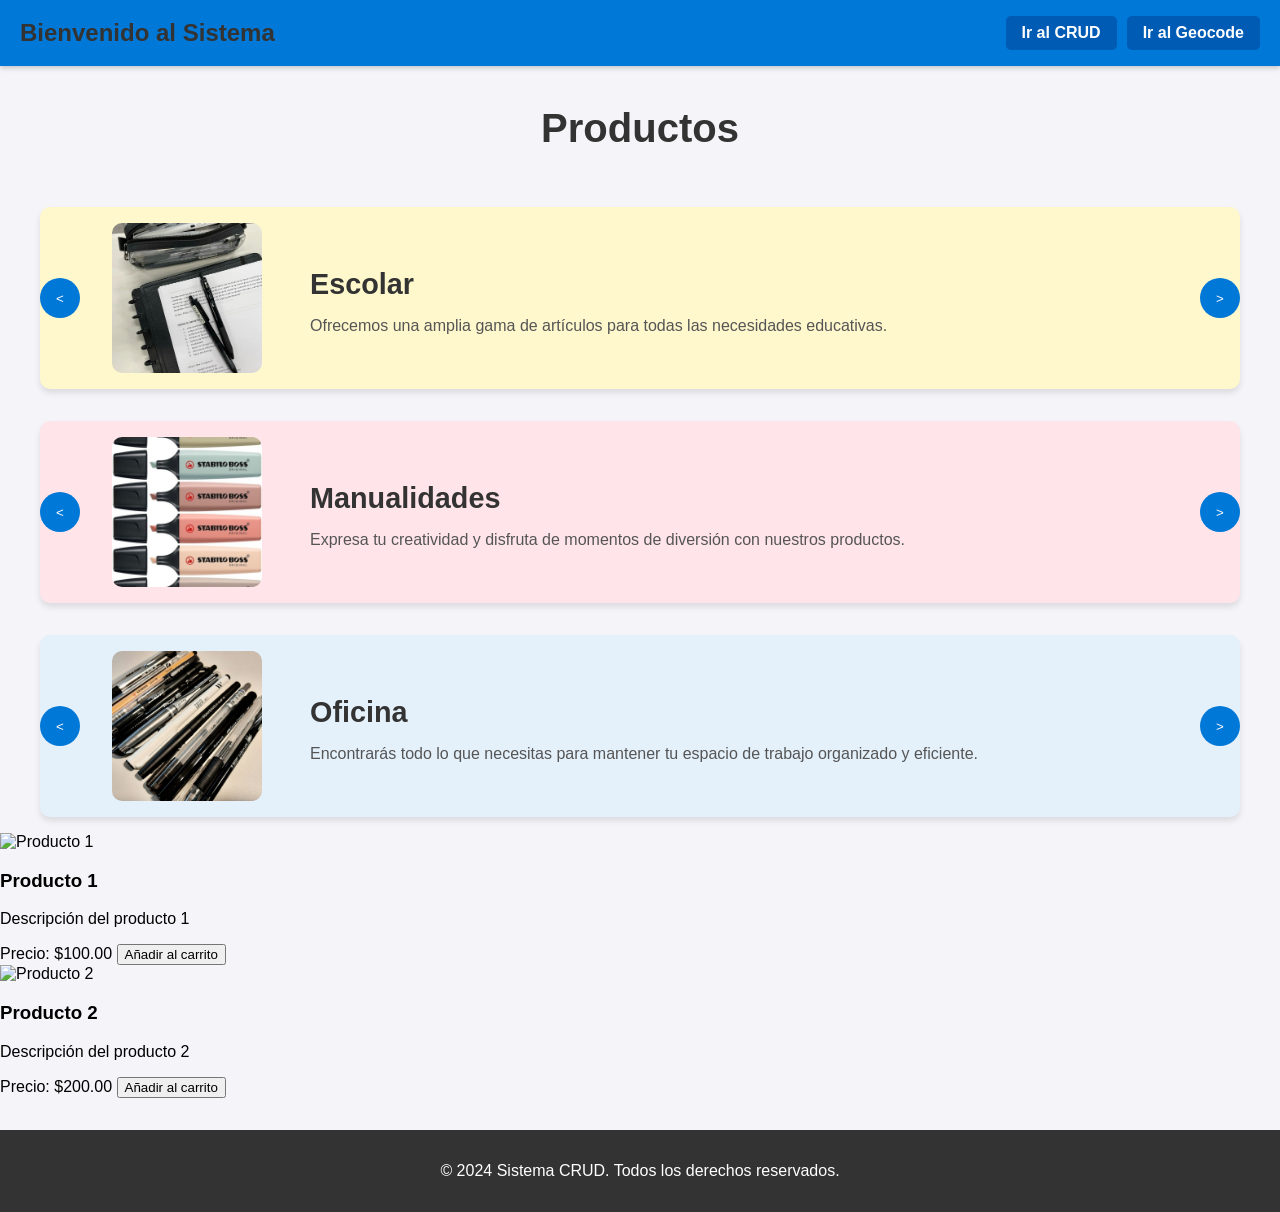
==== pagina.html @ 6c5c4fd3 "carrito de compras" ====
<!DOCTYPE html>
<html lang="es">
<head>
    <meta charset="UTF-8">
    <meta name="viewport" content="width=device-width, initial-scale=1.0">
    <title>Página de Inicio</title>
    <style>
        /* Estilos básicos para la página */


        body {
            font-family: Arial, sans-serif;
            margin: 0;
            padding: 0;
            background-color: #f4f4f9;
        }

        h1 {
            text-align: center;
            font-size: 2.5em;
            margin: 1em 0;
            color: #333;
        }

        .product-section {
            display: flex;
            flex-direction: column;
            gap: 2em;
            max-width: 1200px;
            margin: 0 auto;
            padding: 1em;
        }

        .product-card {
            display: flex;
            align-items: center;
            gap: 1em;
            border-radius: 10px;
            overflow: hidden;
            box-shadow: 0 4px 6px rgba(0, 0, 0, 0.1);
        }

        /* Estilo para las secciones individuales */
        .product-card:nth-child(1) {
            background-color: #fff8cd; /* Color amarillo suave */
        }

        .product-card:nth-child(2) {
            background-color: #ffe5e9; /* Color rosado */
        }

        .product-card:nth-child(3) {
            background-color: #e4f1fb; /* Color azul claro */
        }

        .product-image {
            width: 150px;
            height: 150px;
            object-fit: cover;
            border-radius: 10px;
            margin: 1em;
        }

        .product-content {
            flex: 1;
            padding: 1em;
        }

        .product-content h2 {
            font-size: 1.8em;
            margin-bottom: 0.5em;
            color: #333;
        }

        .product-content p {
            font-size: 1em;
            color: #555;
        }

        .navigation {
            display: flex;
            align-items: center;
            gap: 1em;
        }

        .nav-button {
            background-color: #0078d7;
            color: white;
            border: none;
            border-radius: 50%;
            width: 40px;
            height: 40px;
            display: flex;
            align-items: center;
            justify-content: center;
            cursor: pointer;
        }

        .nav-button:hover {
            background-color: #005bb5;
        }
       
        header {
            background-color: #0078d7;
            color: white;
            padding: 1em 0;
            display: flex;
            justify-content: space-between;
            align-items: center;
            box-shadow: 0 2px 5px rgba(0, 0, 0, 0.2);
        }
        header h1 {
            margin: 0;
            padding-left: 20px;
            font-size: 1.5em;
        }
        header .nav-buttons {
            display: flex;
            gap: 10px;
            padding-right: 20px;
        }
        header .nav-buttons a {
            text-decoration: none;
            background-color: #005bb5;
            color: white;
            padding: 0.5em 1em;
            border-radius: 5px;
            font-size: 1em;
            font-weight: bold;
        }
        header .nav-buttons a:hover {
            background-color: #003f85;
        }
        main {
            text-align: center;
            padding: 2em;
        }
        main h1 {
            font-size: 2.5em;
            margin-bottom: 0.5em;
        }
        main p {
            font-size: 1.2em;
            line-height: 1.6;
        }
        footer {
            background-color: #333;
            color: white;
            text-align: center;
            padding: 1em 0;
            margin-top: 2em;
        }
    </style>
</head>
<body>
    <!-- Encabezado con título y botones -->
    <header>
        <h1>Bienvenido al Sistema</h1>
        <div class="nav-buttons">
            <a href="index.html">Ir al CRUD</a>
            <a href="prueba.html">Ir al Geocode</a>
        </div>
    </header>

    <!-- Contenido principal -->
  
    <!--Contenido principal -->


    <h1>Productos</h1>
    <div class="product-section">
        <!-- Tarjeta Escolar -->
        <div class="product-card">
            <div class="navigation">
                <button class="nav-button">&lt;</button>
            </div>
            <img src="img/duccax.jpg" alt="Producto Escolar" class="product-image">
            <div class="product-content">
                <h2>Escolar</h2>
                <p>Ofrecemos una amplia gama de artículos para todas las necesidades educativas.</p>
            </div>
            <div class="navigation">
                <button class="nav-button">&gt;</button>
            </div>
        </div>

        <!-- Tarjeta Manualidades -->
        <div class="product-card">
            <div class="navigation">
                <button class="nav-button">&lt;</button>
            </div>
            <img src="img/❤.jpg" alt="Producto Manualidades" class="product-image">
            <div class="product-content">
                <h2>Manualidades</h2>
                <p>Expresa tu creatividad y disfruta de momentos de diversión con nuestros productos.</p>
            </div>
            <div class="navigation">
                <button class="nav-button">&gt;</button>
            </div>
        </div>

        <!-- Tarjeta Oficina -->
        <div class="product-card">
            <div class="navigation">
                <button class="nav-button">&lt;</button>
            </div>
            <img src="img/🌿 Um mundo de canetas pretas!.jpg" alt="Producto Oficina" class="product-image">
            <div class="product-content">
                <h2>Oficina</h2>
                <p>Encontrarás todo lo que necesitas para mantener tu espacio de trabajo organizado y eficiente.</p>
            </div>
            <div class="navigation">
                <button class="nav-button">&gt;</button>
            </div>
        </div>
    </div>
    

    <div class="product">
        <img src="https://via.placeholder.com/150" alt="Producto 1">
        <h3>Producto 1</h3>
        <p>Descripción del producto 1</p>
        <span>Precio: $100.00</span>
        <button class="add-to-cart" data-name="Producto 1" data-description="Descripción del producto 1" data-price="100.00">
            Añadir al carrito
        </button>
    </div>
    <div class="product">
        <img src="https://via.placeholder.com/150" alt="Producto 2">
        <h3>Producto 2</h3>
        <p>Descripción del producto 2</p>
        <span>Precio: $200.00</span>
        <button class="add-to-cart" data-name="Producto 2" data-description="Descripción del producto 2" data-price="200.00">
            Añadir al carrito
        </button>
    </div>

<!--Compra de los productos --> 
    <script>
        document.addEventListener('DOMContentLoaded', () => {
            const buttons = document.querySelectorAll('.add-to-cart');
    
            buttons.forEach(button => {
                button.addEventListener('click', () => {
                    const productData = {
                        name: button.dataset.name,
                        description: button.dataset.description,
                        price: button.dataset.price
                    };
    
                    // Enviar los datos al servidor
                    fetch('http://localhost/tu_proyecto/crud_add.php', {
                        method: 'POST',
                        headers: {
                            'Content-Type': 'application/json'
                        },
                        body: JSON.stringify(productData)
                    })
                    .then(response => response.json())
                    .then(data => {
                        if (data.success) {
                            alert('Producto añadido al carrito');
                        } else {
                            alert('Error al añadir el producto');
                        }
                    })
                    .catch(error => console.error('Error:', error));
                });
            });
        });
    </script>

     <!--Pie de pagina  -->
    <footer>
        <p>&copy; 2024 Sistema CRUD. Todos los derechos reservados.</p>
    </footer>

   

</body>
</html>
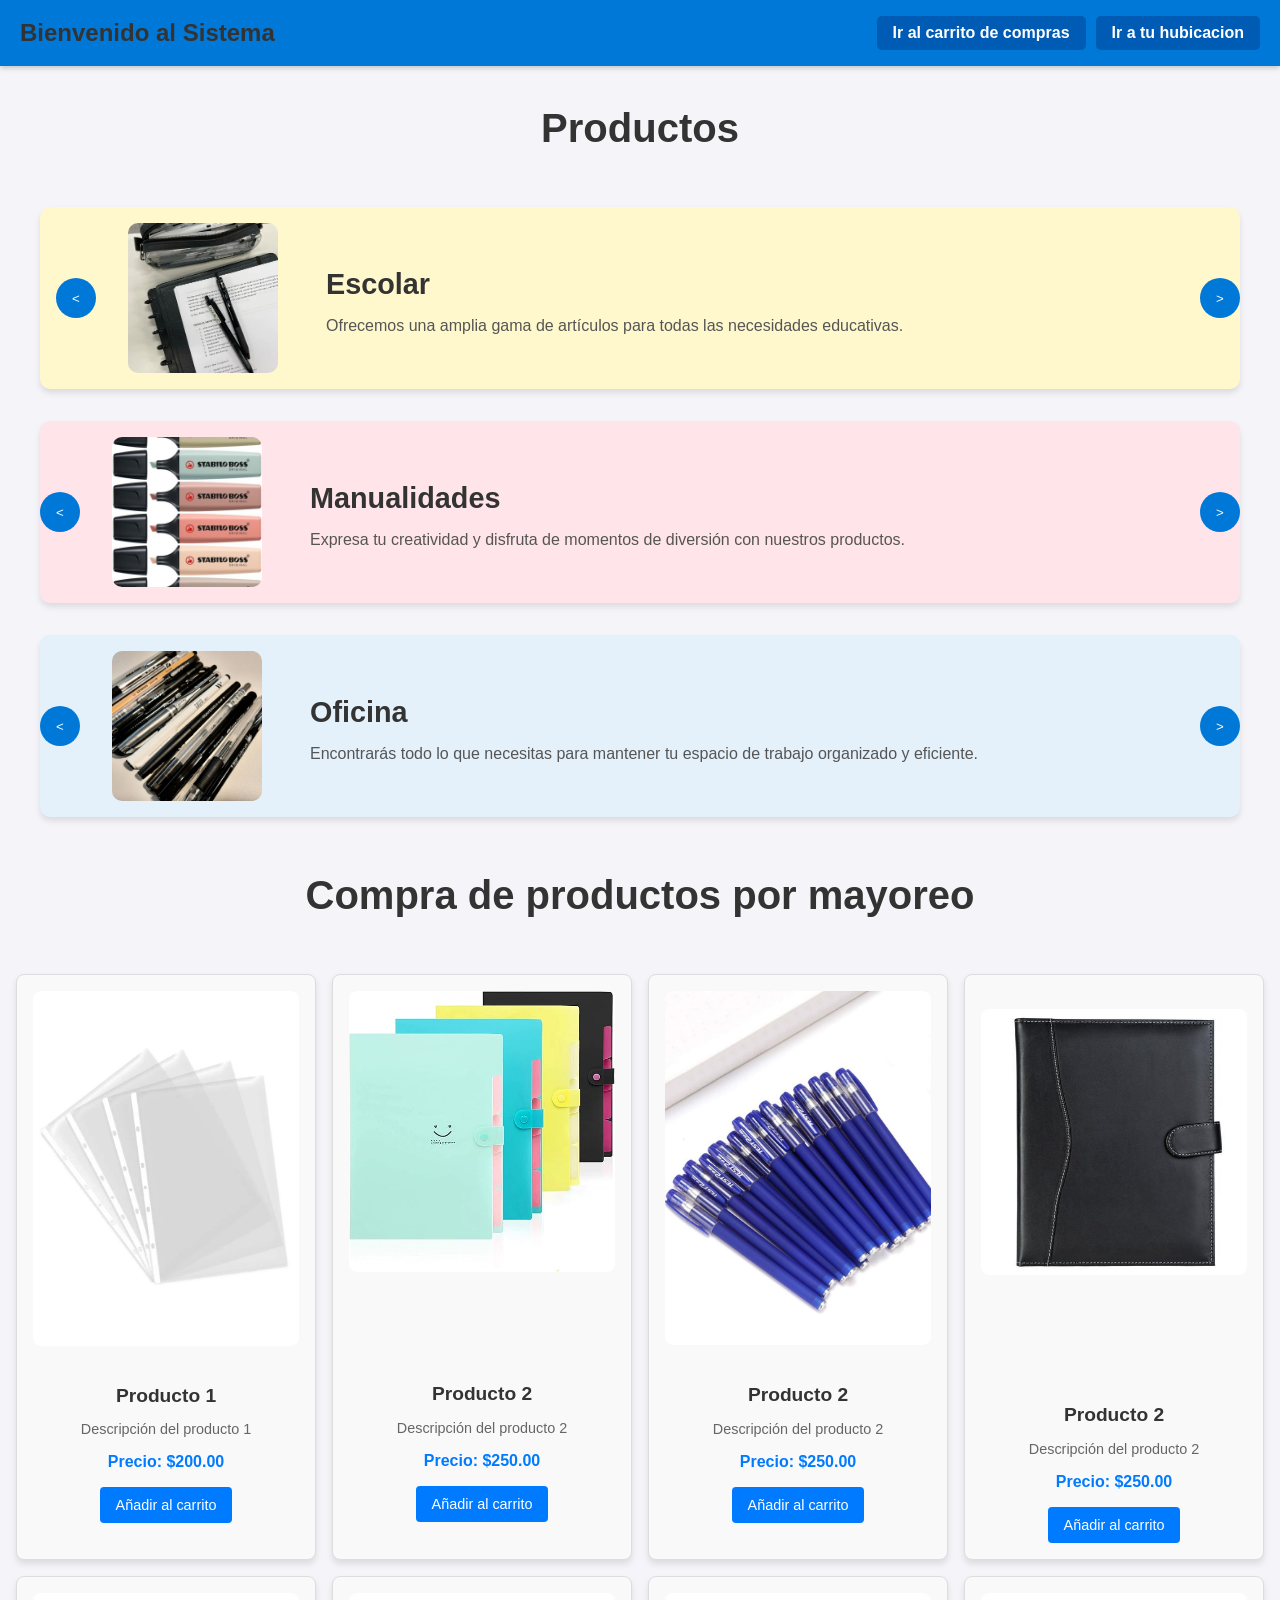
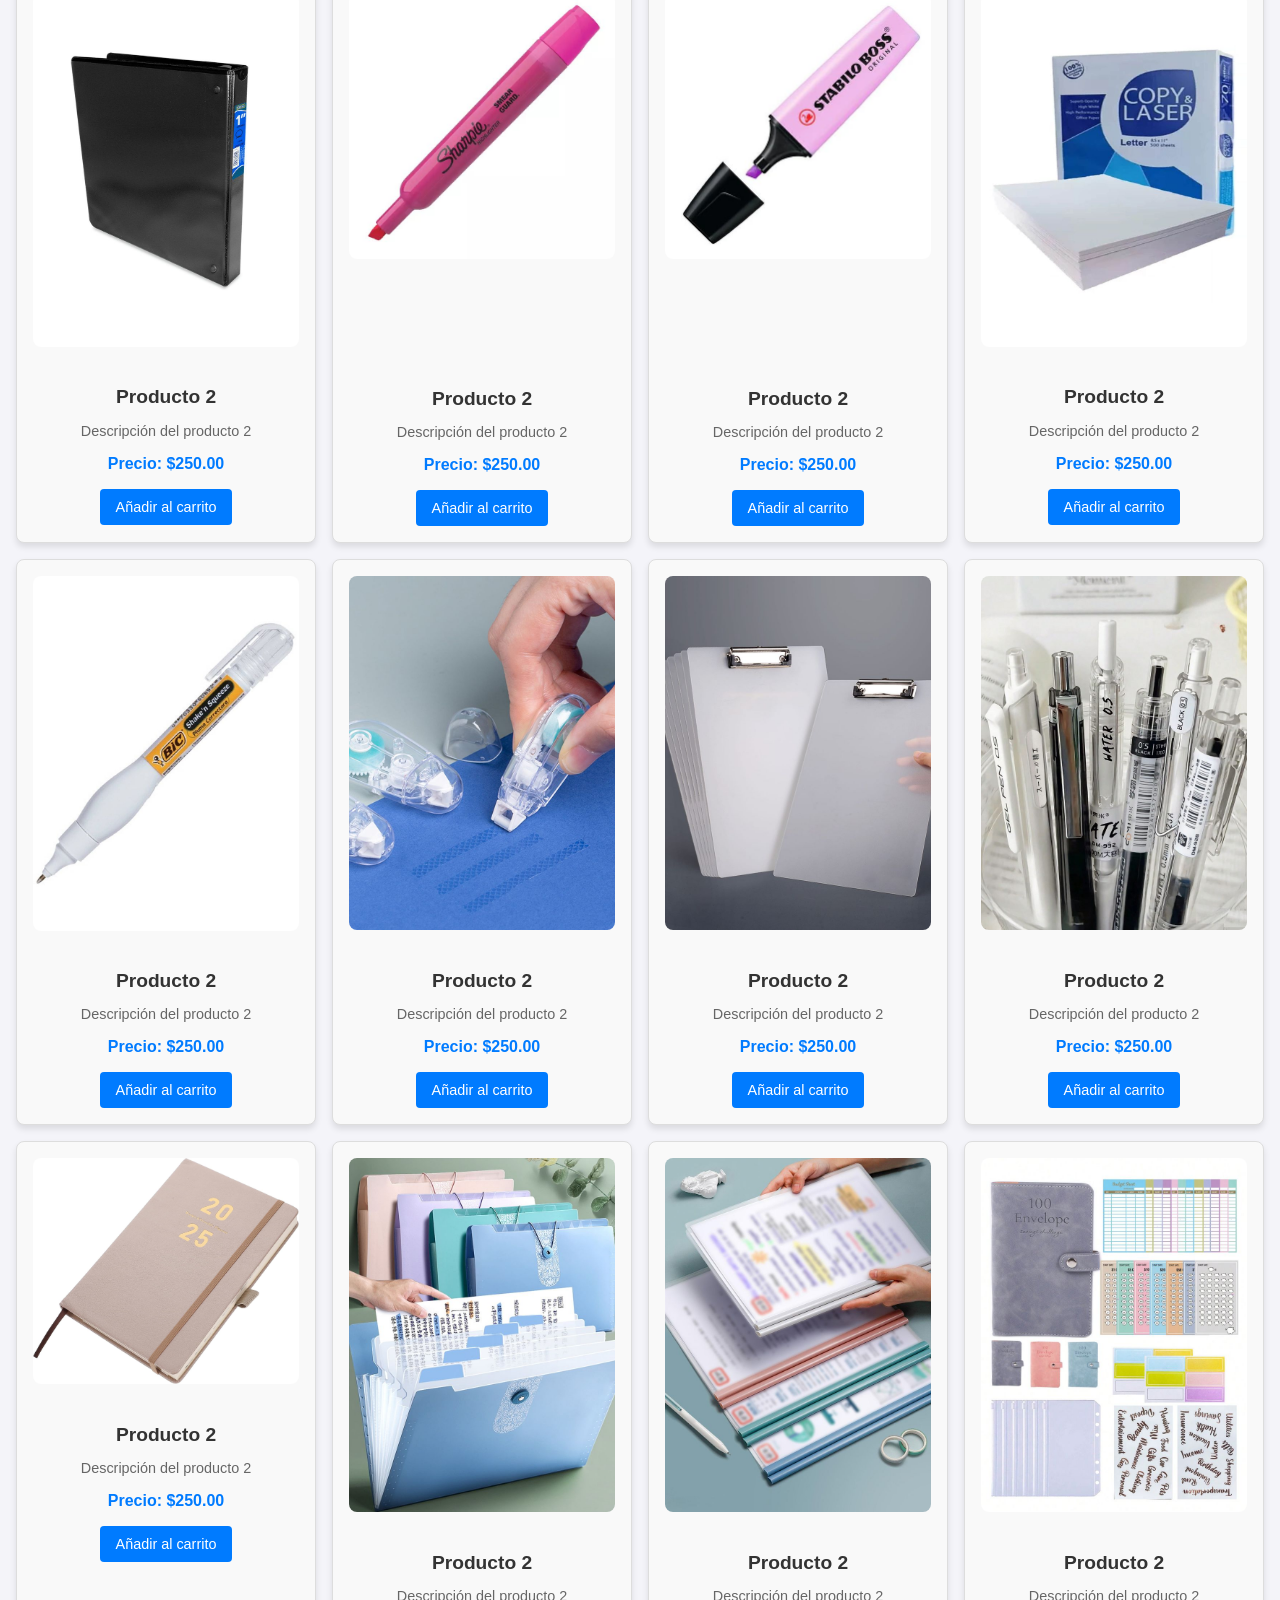
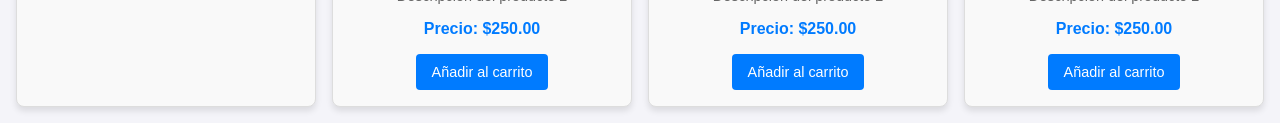
==== commit e12e7746: "Integracion de carrito de compras" ====
--- a/pagina.html
+++ b/pagina.html
@@ -150,28 +150,101 @@
             padding: 1em 0;
             margin-top: 2em;
         }
+
+        /* Contenedor de productos */
+.product-container {
+    display: grid;
+    grid-template-columns: repeat(4, 1fr); /* 4 columnas de igual ancho */
+    gap: 16px; /* Espacio entre los productos */
+    padding: 16px;
+}
+
+/* Estilos individuales de cada producto */
+.product {
+    border: 1px solid #ddd;
+    border-radius: 8px;
+    padding: 16px;
+    max-width: 100%; /* Asegúrate de que se ajusten al contenedor */
+    text-align: center;
+    box-shadow: 0 4px 6px rgba(0, 0, 0, 0.1);
+    transition: transform 0.3s ease, box-shadow 0.3s ease;
+    background-color: #f9f9f9;
+}
+
+.product:hover {
+    transform: translateY(-5px);
+    box-shadow: 0 6px 10px rgba(0, 0, 0, 0.15);
+}
+
+.product img {
+    max-width: 100%;
+    height: auto;
+    border-radius: 8px;
+    margin-bottom: 16px;
+}
+
+.product h3 {
+    font-size: 1.2em;
+    color: #333;
+    margin-bottom: 8px;
+}
+
+.product p {
+    font-size: 0.9em;
+    color: #666;
+    margin-bottom: 16px;
+}
+
+.product span {
+    font-size: 1em;
+    font-weight: bold;
+    color: #007BFF;
+}
+
+.product form {
+    margin-top: 16px;
+}
+
+.product button {
+    padding: 10px 16px;
+    font-size: 0.9em;
+    color: #fff;
+    background-color: #007BFF;
+    border: none;
+    border-radius: 4px;
+    cursor: pointer;
+    transition: background-color 0.3s ease;
+}
+
+.product button:hover {
+    background-color: #0056b3;
+}
+
+
+   
     </style>
 </head>
 <body>
+
+    <script src="//code.tidio.co/l75zttiyjmteqtmppow1dymasbkdfatm.js" async></script>
+
     <!-- Encabezado con título y botones -->
     <header>
         <h1>Bienvenido al Sistema</h1>
         <div class="nav-buttons">
-            <a href="index.html">Ir al CRUD</a>
-            <a href="prueba.html">Ir al Geocode</a>
+            <a href="index.html">Ir al carrito de compras</a>
+            <a href="prueba.html">Ir a tu hubicacion</a>
         </div>
     </header>
 
-    <!-- Contenido principal -->
-  
-    <!--Contenido principal -->
-
+    
 
     <h1>Productos</h1>
     <div class="product-section">
         <!-- Tarjeta Escolar -->
         <div class="product-card">
             <div class="navigation">
+            <br>
                 <button class="nav-button">&lt;</button>
             </div>
             <img src="img/duccax.jpg" alt="Producto Escolar" class="product-image">
@@ -182,6 +255,7 @@
             <div class="navigation">
                 <button class="nav-button">&gt;</button>
             </div>
+            
         </div>
 
         <!-- Tarjeta Manualidades -->
@@ -216,67 +290,266 @@
     </div>
     
 
-    <div class="product">
-        <img src="https://via.placeholder.com/150" alt="Producto 1">
-        <h3>Producto 1</h3>
-        <p>Descripción del producto 1</p>
-        <span>Precio: $100.00</span>
-        <button class="add-to-cart" data-name="Producto 1" data-description="Descripción del producto 1" data-price="100.00">
-            Añadir al carrito
-        </button>
+
+    <!-- Ininicia la copra de productos-->
+    <h1>Compra de productos por mayoreo</h1>
+
+         <!--Compra de productos -->
+         <div class="product-container">
+            <!-- Producto 1 -->
+            <div class="product">
+                <img src="img/50 Funda Protectores De Hojas Carta A4 Documentos Carpeta Sobre.jpg" alt="Producto 1">
+                <h3>Producto 1</h3>
+                <p>Descripción del producto 1</p>
+                <span>Precio: $200.00</span>
+                <form action="mandaralcarrito.php" method="POST">
+                    <input type="hidden" name="product_name" value="Producto 1">
+                    <input type="hidden" name="product_price" value="200.00">
+                    <input type="hidden" name="product_description" value="Descripción del producto 1">
+                    <button type="submit">Añadir al carrito</button>
+                </form>
+            </div>
+        
+            <!-- Producto 2 -->
+            <div class="product">
+                <img src="img/51ZPPNZo5IL._AC_SX522_.jpg" alt="Producto 2">
+                <br>
+            <br>
+            <br>
+            <br><br>
+                <h3>Producto 2</h3>
+                <p>Descripción del producto 2</p>
+                <span>Precio: $250.00</span>
+                <form action="mandaralcarrito.php" method="POST">
+                    <input type="hidden" name="product_name" value="Producto 2">
+                    <input type="hidden" name="product_price" value="250.00">
+                    <input type="hidden" name="product_description" value="Descripción del producto 2">
+                    <button type="submit">Añadir al carrito</button>
+                </form>
+            </div>
+        
+            
+         <!-- Producto 2 -->
+         <div class="product">
+            <img src="img/6 piezas Pluma de gel portátil.jpg" alt="Producto 2">
+            <h3>Producto 2</h3>
+            <p>Descripción del producto 2</p>
+            <span>Precio: $250.00</span>
+            <form action="mandaralcarrito.php" method="POST">
+                <input type="hidden" name="product_name" value="Producto 2">
+                <input type="hidden" name="product_price" value="250.00">
+                <input type="hidden" name="product_description" value="Descripción del producto 2">
+                <button type="submit">Añadir al carrito</button>
+            </form>
+        </div>
+    
+        <!-- Repite más productos... -->
+
+        <div class="product">
+            <br>
+            <img src="img/Carpeta con pespunte tamaño carta hecha en piel.jpg" alt="Producto 2">
+            <br>
+            <br>
+            <br>
+            <br>
+            <br>
+            <br>
+            <h3>Producto 2</h3>
+            <p>Descripción del producto 2</p>
+            <span>Precio: $250.00</span>
+            <form action="mandaralcarrito.php" method="POST">
+                <input type="hidden" name="product_name" value="Producto 2">
+                <input type="hidden" name="product_price" value="250.00">
+                <input type="hidden" name="product_description" value="Descripción del producto 2">
+                <button type="submit">Añadir al carrito</button>
+            </form>
+        </div>
+
+        <div class="product">
+            <img src="img/Carpeta Kinerta Carta Negro 1_2 Pulgada 3 Arillos.jpg" alt="Producto 2">
+            <h3>Producto 2</h3>
+            <p>Descripción del producto 2</p>
+            <span>Precio: $250.00</span>
+            <form action="mandaralcarrito.php" method="POST">
+                <input type="hidden" name="product_name" value="Producto 2">
+                <input type="hidden" name="product_price" value="250.00">
+                <input type="hidden" name="product_description" value="Descripción del producto 2">
+                <button type="submit">Añadir al carrito</button>
+            </form>
+        </div>
+
+        <div class="product">
+            <img src="img/Marcatextos Sharpie Accent rosa.jpg" alt="Producto 2">
+            <br>
+            <br>
+            <br>
+            <br>
+            <br>
+            <br>
+            <h3>Producto 2</h3>
+            <p>Descripción del producto 2</p>
+            <span>Precio: $250.00</span>
+            <form action="mandaralcarrito.php" method="POST">
+                <input type="hidden" name="product_name" value="Producto 2">
+                <input type="hidden" name="product_price" value="250.00">
+                <input type="hidden" name="product_description" value="Descripción del producto 2">
+                <button type="submit">Añadir al carrito</button>
+            </form>
+        </div>
+
+        <div class="product">
+            <img src="img/Marcatextos Stabilo Boss Original lila pastel.jpg" alt="Producto 2">
+            <br>
+            <br>
+            <br>
+            <br>
+            <br>
+            <br>
+            <h3>Producto 2</h3>
+            <p>Descripción del producto 2</p>
+            <span>Precio: $250.00</span>
+            <form action="mandaralcarrito.php" method="POST">
+                <input type="hidden" name="product_name" value="Producto 2">
+                <input type="hidden" name="product_price" value="250.00">
+                <input type="hidden" name="product_description" value="Descripción del producto 2">
+                <button type="submit">Añadir al carrito</button>
+            </form>
+        </div>
+
+        <div class="product">
+            <img src="img/Paquete de 500 hojas blancas.jpg" alt="Producto 2">
+            <h3>Producto 2</h3>
+            <p>Descripción del producto 2</p>
+            <span>Precio: $250.00</span>
+            <form action="mandaralcarrito.php" method="POST">
+                <input type="hidden" name="product_name" value="Producto 2">
+                <input type="hidden" name="product_price" value="250.00">
+                <input type="hidden" name="product_description" value="Descripción del producto 2">
+                <button type="submit">Añadir al carrito</button>
+            </form>
+        </div>
+
+        <div class="product">
+            <img src="img/PLUMA CORRECTORA BIC CORRECTOR LIQUIDO BIC.jpg" alt="Producto 2">
+            <h3>Producto 2</h3>
+            <p>Descripción del producto 2</p>
+            <span>Precio: $250.00</span>
+            <form action="mandaralcarrito.php" method="POST">
+                <input type="hidden" name="product_name" value="Producto 2">
+                <input type="hidden" name="product_price" value="250.00">
+                <input type="hidden" name="product_description" value="Descripción del producto 2">
+                <button type="submit">Añadir al carrito</button>
+            </form>
+        </div>
+
+        <div class="product">
+            <img src="img/1 pieza portátil doble cabeza cinta.jpg" alt="Producto 2">
+            <h3>Producto 2</h3>
+            <p>Descripción del producto 2</p>
+            <span>Precio: $250.00</span>
+            <form action="mandaralcarrito.php" method="POST">
+                <input type="hidden" name="product_name" value="Producto 2">
+                <input type="hidden" name="product_price" value="250.00">
+                <input type="hidden" name="product_description" value="Descripción del producto 2">
+                <button type="submit">Añadir al carrito</button>
+            </form>
+        </div>
+
+
+        <div class="product">
+            <img src="img/1 pieza transparente A4 Portapapeles.jpg" alt="Producto 2">
+            <h3>Producto 2</h3>
+            <p>Descripción del producto 2</p>
+            <span>Precio: $250.00</span>
+            <form action="mandaralcarrito.php" method="POST">
+                <input type="hidden" name="product_name" value="Producto 2">
+                <input type="hidden" name="product_price" value="250.00">
+                <input type="hidden" name="product_description" value="Descripción del producto 2">
+                <button type="submit">Añadir al carrito</button>
+            </form>
+        </div>
+
+
+        <div class="product">
+            <img src="img/6 Piezas Bolígrafos Retráctiles De Punta Fina De 0,5 Mm Con Diseño Simple, Alto Valor Estético, Tinta De Secado Rápido Para Que Los Estudiantes Resuelvan Ejercicios Y Firmas.jpg" alt="Producto 2">
+            <h3>Producto 2</h3>
+            <p>Descripción del producto 2</p>
+            <span>Precio: $250.00</span>
+            <form action="mandaralcarrito.php" method="POST">
+                <input type="hidden" name="product_name" value="Producto 2">
+                <input type="hidden" name="product_price" value="250.00">
+                <input type="hidden" name="product_description" value="Descripción del producto 2">
+                <button type="submit">Añadir al carrito</button>
+            </form>
+        </div>
+
+
+        <div class="product">
+            <img src="img/71P8gKOGfCL._AC_SL1500_.jpg" alt="Producto 2">
+            <h3>Producto 2</h3>
+            <p>Descripción del producto 2</p>
+            <span>Precio: $250.00</span>
+            <form action="mandaralcarrito.php" method="POST">
+                <input type="hidden" name="product_name" value="Producto 2">
+                <input type="hidden" name="product_price" value="250.00">
+                <input type="hidden" name="product_description" value="Descripción del producto 2">
+                <button type="submit">Añadir al carrito</button>
+            </form>
+        </div>
+
+        <div class="product">
+            <img src="img/1 pieza Bolsillo de archivo multicapas (1).jpg" alt="Producto 2">
+            <h3>Producto 2</h3>
+            <p>Descripción del producto 2</p>
+            <span>Precio: $250.00</span>
+            <form action="mandaralcarrito.php" method="POST">
+                <input type="hidden" name="product_name" value="Producto 2">
+                <input type="hidden" name="product_price" value="250.00">
+                <input type="hidden" name="product_description" value="Descripción del producto 2">
+                <button type="submit">Añadir al carrito</button>
+            </form>
+        </div>
+
+        <div class="product">
+            <img src="img/15 piezas_10 piezas_Juego de carpetas de archivo retráctiles transparentes de tamaño A4 de color aleatorio, carpetas de archivo de palanca de arco reforzada para documentos y currículos.jpg" alt="Producto 2">
+            <h3>Producto 2</h3>
+            <p>Descripción del producto 2</p>
+            <span>Precio: $250.00</span>
+            <form action="mandaralcarrito.php" method="POST">
+                <input type="hidden" name="product_name" value="Producto 2">
+                <input type="hidden" name="product_price" value="250.00">
+                <input type="hidden" name="product_description" value="Descripción del producto 2">
+                <button type="submit">Añadir al carrito</button>
+            </form>
+        </div>
+
+        <div class="product">
+            <img src="img/ultimaimg.jpg" alt="Producto 2">
+            <h3>Producto 2</h3>
+            <p>Descripción del producto 2</p>
+            <span>Precio: $250.00</span>
+            <form action="mandaralcarrito.php" method="POST">
+                <input type="hidden" name="product_name" value="Producto 2">
+                <input type="hidden" name="product_price" value="250.00">
+                <input type="hidden" name="product_description" value="Descripción del producto 2">
+                <button type="submit">Añadir al carrito</button>
+            </form>
+        </div>
     </div>
-    <div class="product">
-        <img src="https://via.placeholder.com/150" alt="Producto 2">
-        <h3>Producto 2</h3>
-        <p>Descripción del producto 2</p>
-        <span>Precio: $200.00</span>
-        <button class="add-to-cart" data-name="Producto 2" data-description="Descripción del producto 2" data-price="200.00">
-            Añadir al carrito
-        </button>
-    </div>
-
-<!--Compra de los productos --> 
-    <script>
-        document.addEventListener('DOMContentLoaded', () => {
-            const buttons = document.querySelectorAll('.add-to-cart');
     
-            buttons.forEach(button => {
-                button.addEventListener('click', () => {
-                    const productData = {
-                        name: button.dataset.name,
-                        description: button.dataset.description,
-                        price: button.dataset.price
-                    };
-    
-                    // Enviar los datos al servidor
-                    fetch('http://localhost/tu_proyecto/crud_add.php', {
-                        method: 'POST',
-                        headers: {
-                            'Content-Type': 'application/json'
-                        },
-                        body: JSON.stringify(productData)
-                    })
-                    .then(response => response.json())
-                    .then(data => {
-                        if (data.success) {
-                            alert('Producto añadido al carrito');
-                        } else {
-                            alert('Error al añadir el producto');
-                        }
-                    })
-                    .catch(error => console.error('Error:', error));
-                });
-            });
-        });
-    </script>
-
+
+
+
+
+
+
+
+        
+
+
+        
+           
      <!--Pie de pagina  -->
-    <footer>
-        <p>&copy; 2024 Sistema CRUD. Todos los derechos reservados.</p>
-    </footer>
-
-   
-
 </body>
 </html>
 
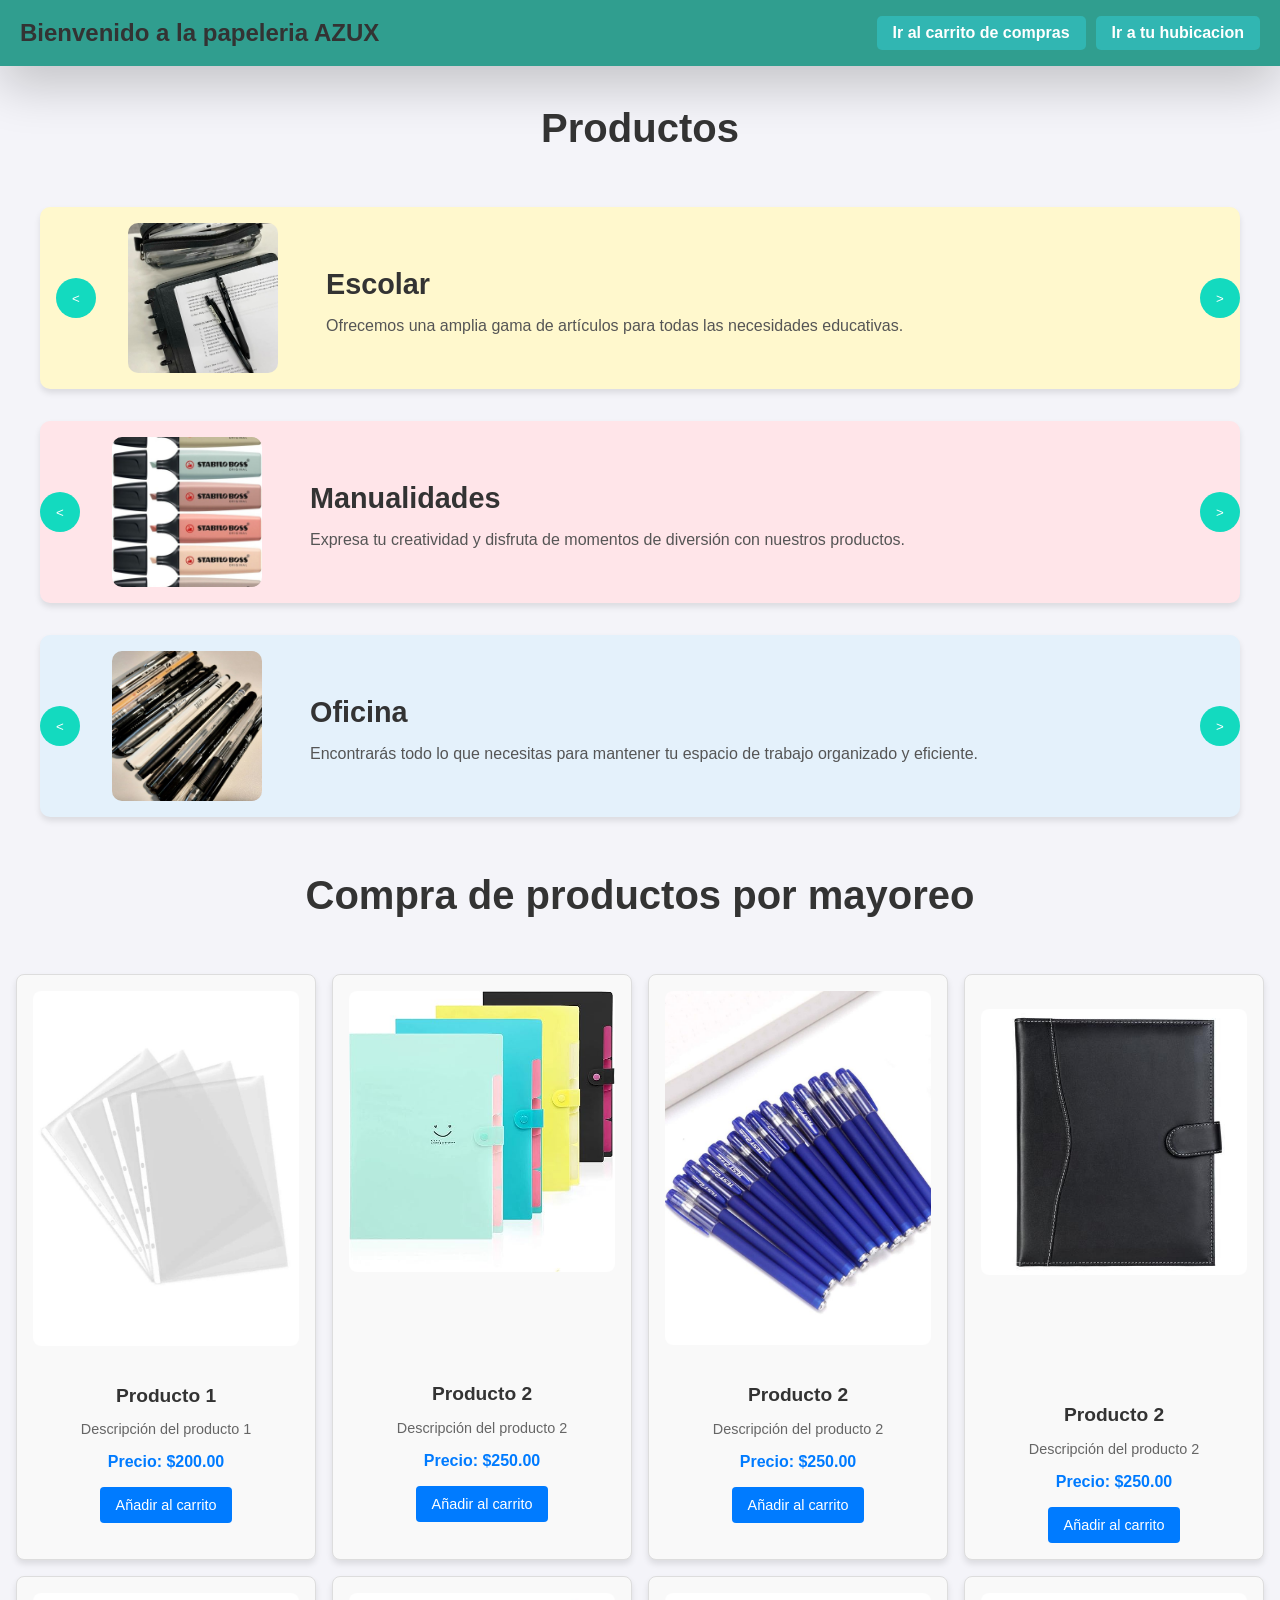
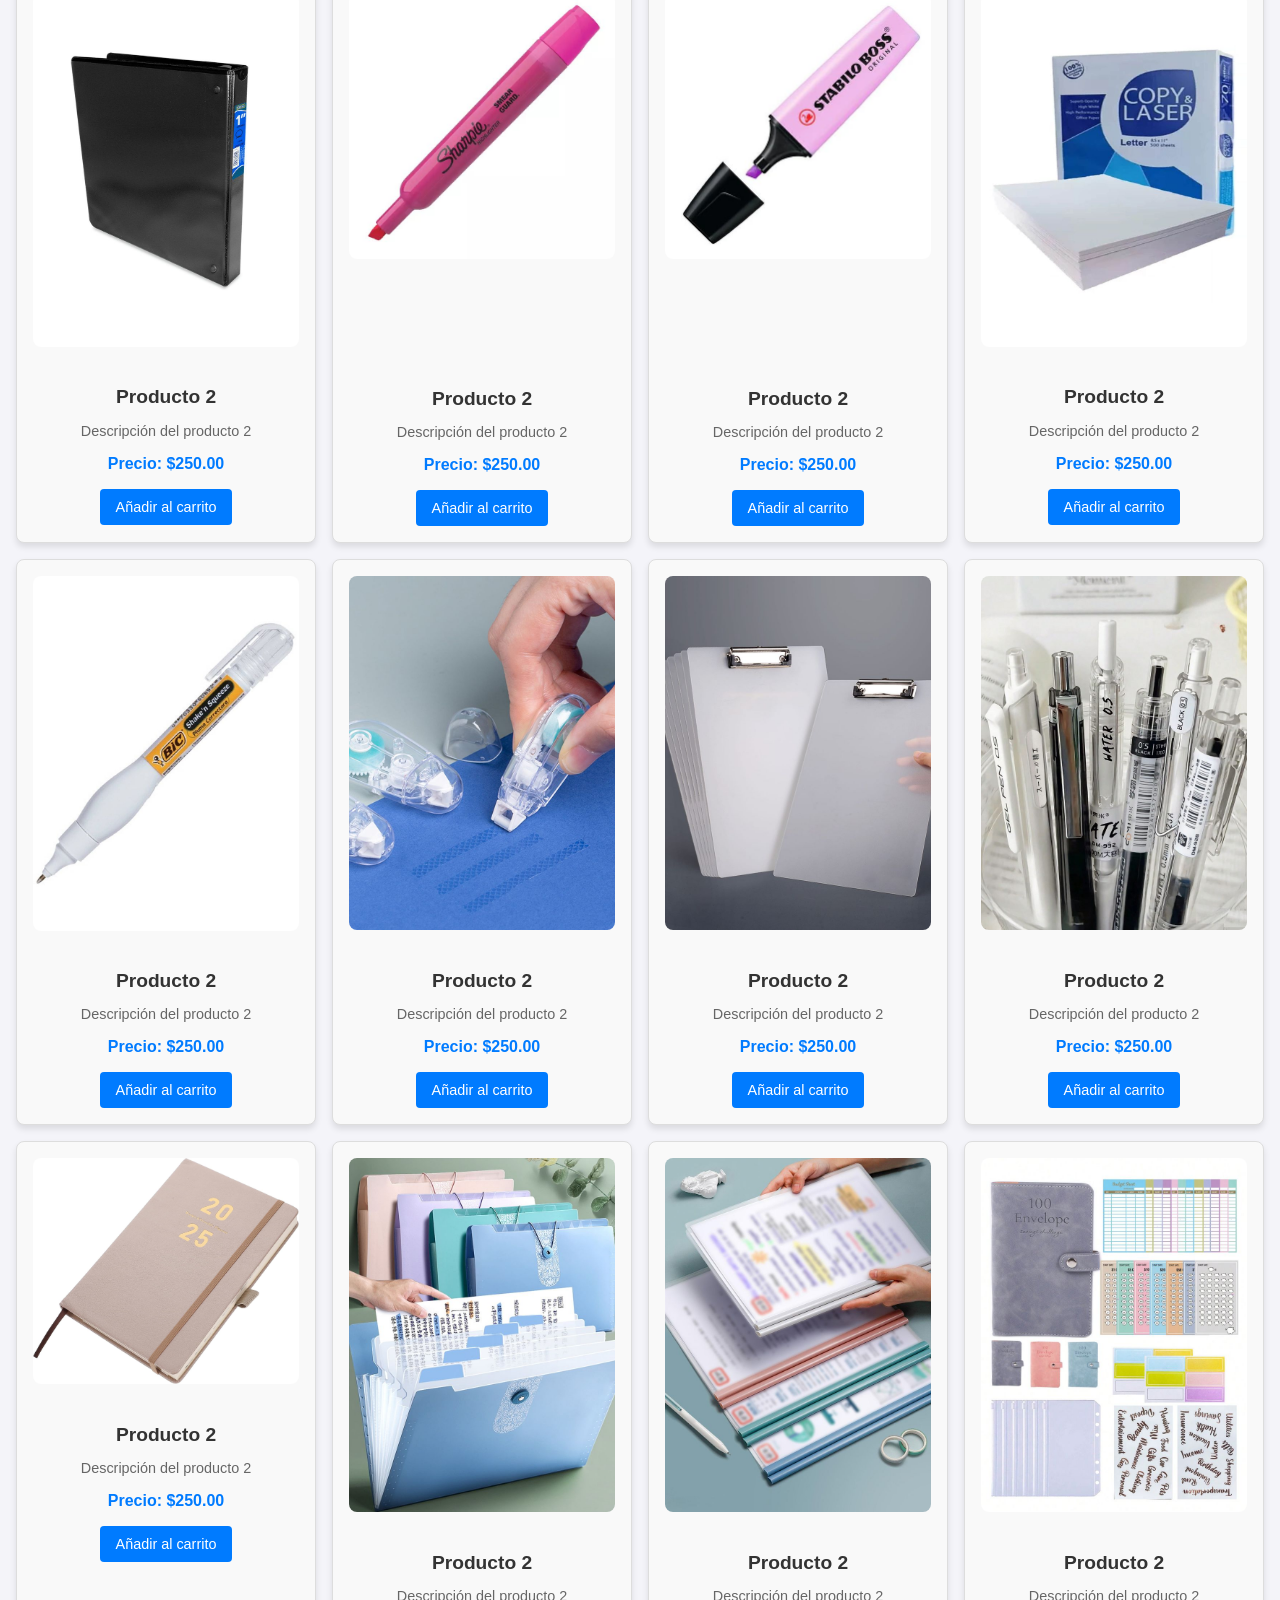
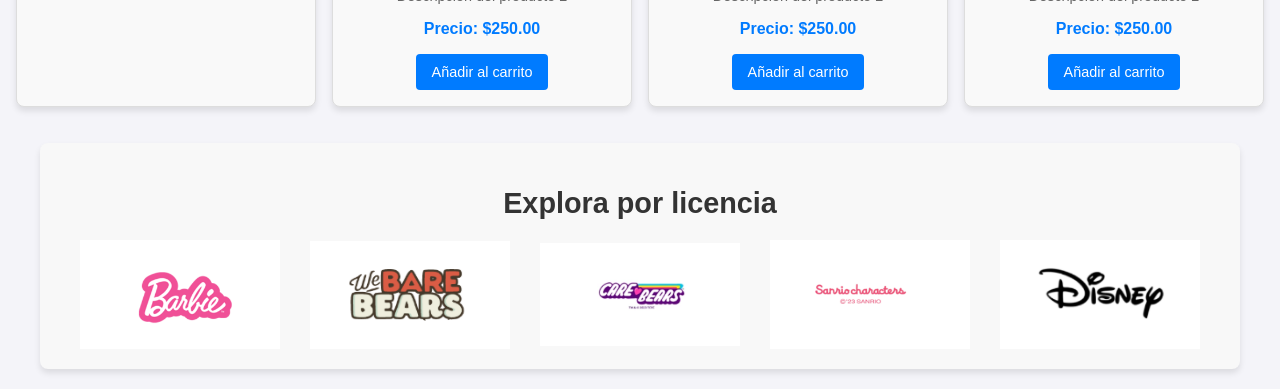
==== commit bd44432f: "explo por licencia" ====
--- a/pagina.html
+++ b/pagina.html
@@ -84,7 +84,7 @@
         }
 
         .nav-button {
-            background-color: #0078d7;
+            background-color: #13dabf;
             color: white;
             border: none;
             border-radius: 50%;
@@ -97,17 +97,17 @@
         }
 
         .nav-button:hover {
-            background-color: #005bb5;
+            background-color: #13dabf;
         }
        
         header {
-            background-color: #0078d7;
+            background-color: #309e8f;
             color: white;
             padding: 1em 0;
             display: flex;
             justify-content: space-between;
             align-items: center;
-            box-shadow: 0 2px 5px rgba(0, 0, 0, 0.2);
+            box-shadow: 0 20px 50px rgba(0, 0, 0, 0.2);
         }
         header h1 {
             margin: 0;
@@ -121,7 +121,7 @@
         }
         header .nav-buttons a {
             text-decoration: none;
-            background-color: #005bb5;
+            background-color: #31b6b2;
             color: white;
             padding: 0.5em 1em;
             border-radius: 5px;
@@ -221,6 +221,49 @@
 }
 
 
+
+/* Contenedor general */
+.licencia-container {
+    text-align: center;
+    background-color: #f8f8f8;
+    padding: 20px 0;
+    border-radius: 8px;
+    margin: 20px auto;
+    max-width: 1200px;
+    box-shadow: 0 4px 6px rgba(0, 0, 0, 0.1);
+}
+
+/* Título */
+.licencia-container h2 {
+    font-size: 1.8em;
+    margin-bottom: 20px;
+    color: #333;
+}
+
+/* Contenedor de logos */
+.logos {
+    display: flex;
+    justify-content: center;
+    align-items: center;
+    gap: 30px; /* Espacio entre los logos */
+    flex-wrap: wrap; /* Permite que se ajusten en pantallas más pequeñas */
+    padding: 0 20px;
+}
+
+/* Logos individuales */
+.logos img {
+    max-width: 200px;
+    height: auto;
+    transition: transform 0.3s ease, opacity 0.3s ease;
+    cursor: pointer;
+}
+
+.logos img:hover {
+    transform: scale(1.1); /* Aumenta el tamaño al pasar el cursor */
+    opacity: 0.8;
+}
+
+
    
     </style>
 </head>
@@ -230,7 +273,7 @@
 
     <!-- Encabezado con título y botones -->
     <header>
-        <h1>Bienvenido al Sistema</h1>
+        <h1>Bienvenido a la papeleria AZUX</h1>
         <div class="nav-buttons">
             <a href="index.html">Ir al carrito de compras</a>
             <a href="prueba.html">Ir a tu hubicacion</a>
@@ -538,10 +581,18 @@
     </div>
     
 
-
-
-
-
+<!--Explora por lincencia-->
+    <div class="licencia-container">
+        <h2>Explora por licencia</h2>
+        <div class="logos">
+            <img src="img/imagen 2.png" alt="Sanrio">
+            <img src="img/imagen 6.png" alt="Barbie">
+            <img src="img/imagen 4.png" alt="BT21">
+            <img src="img/imagen1.png" alt="Care Bears">
+            <img src="img/imagen 5.png" alt="Disney">
+        </div>
+    </div>
+    
 
 
         
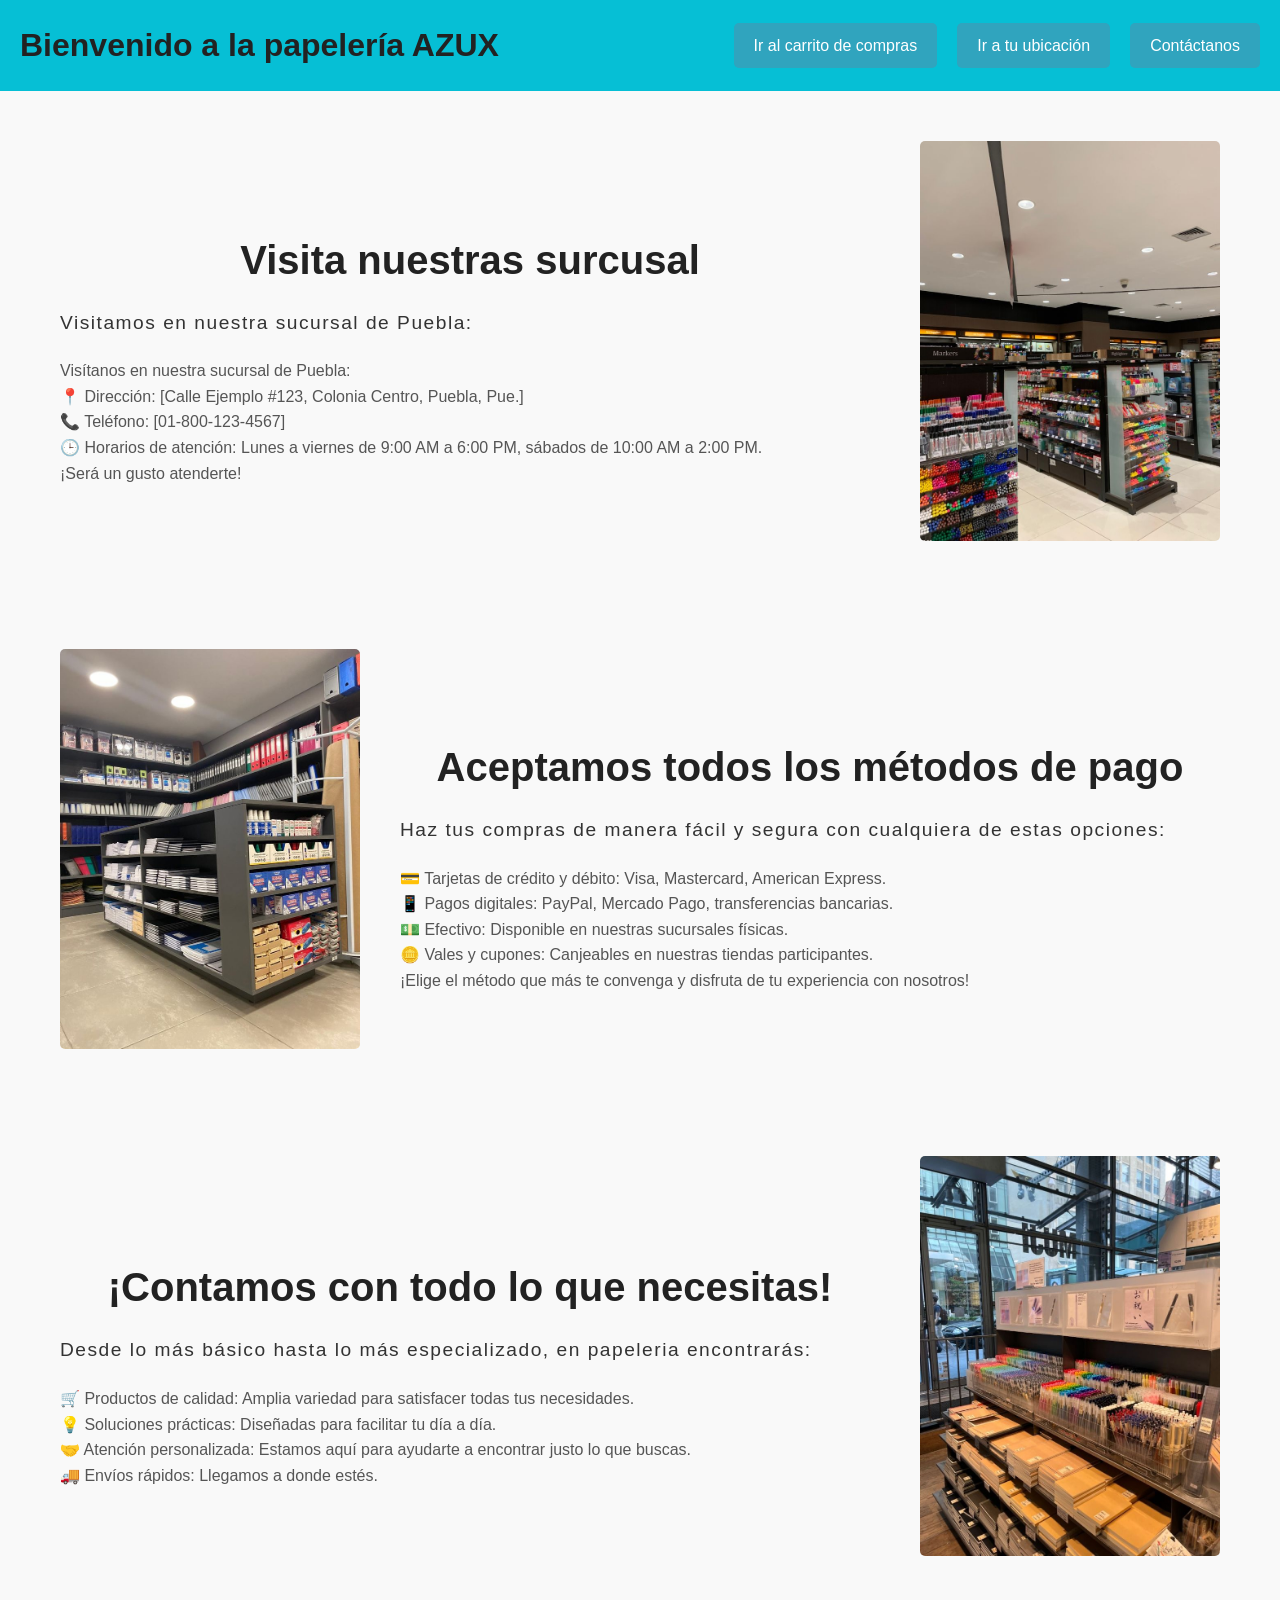
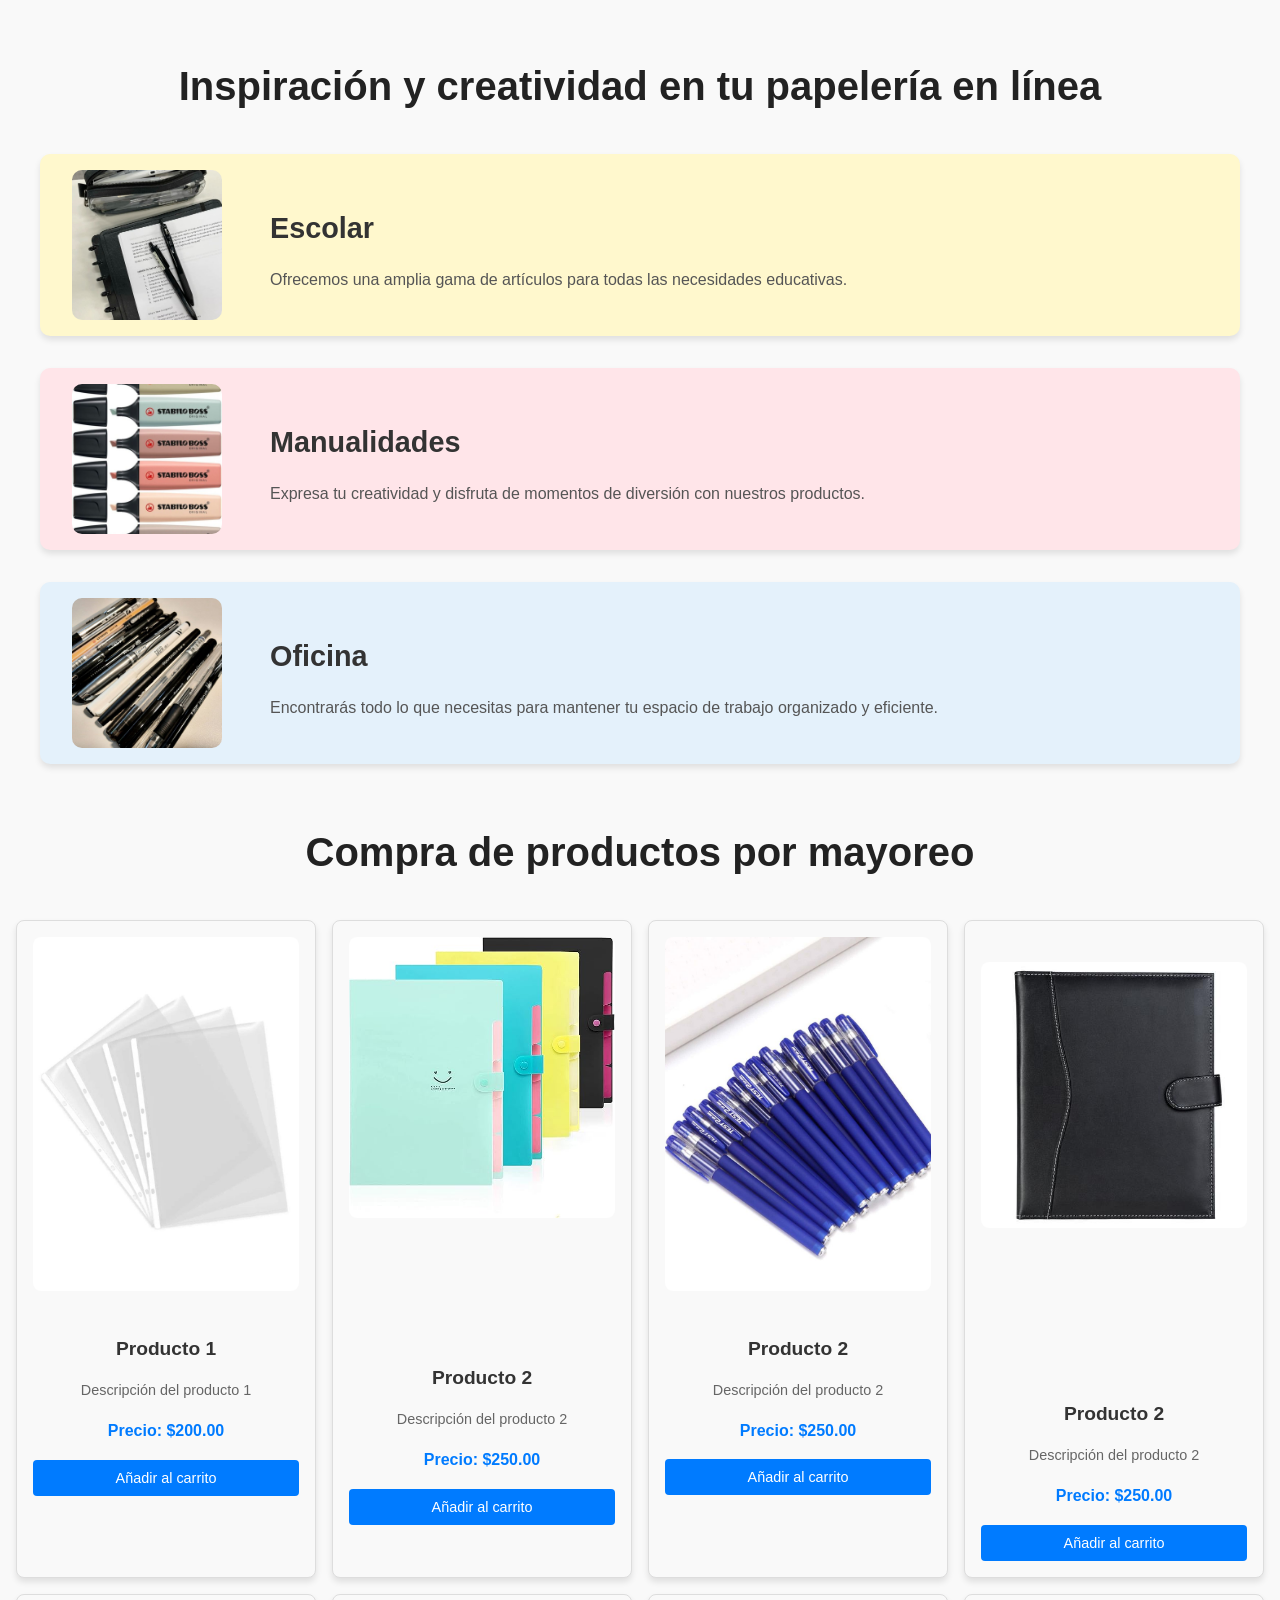
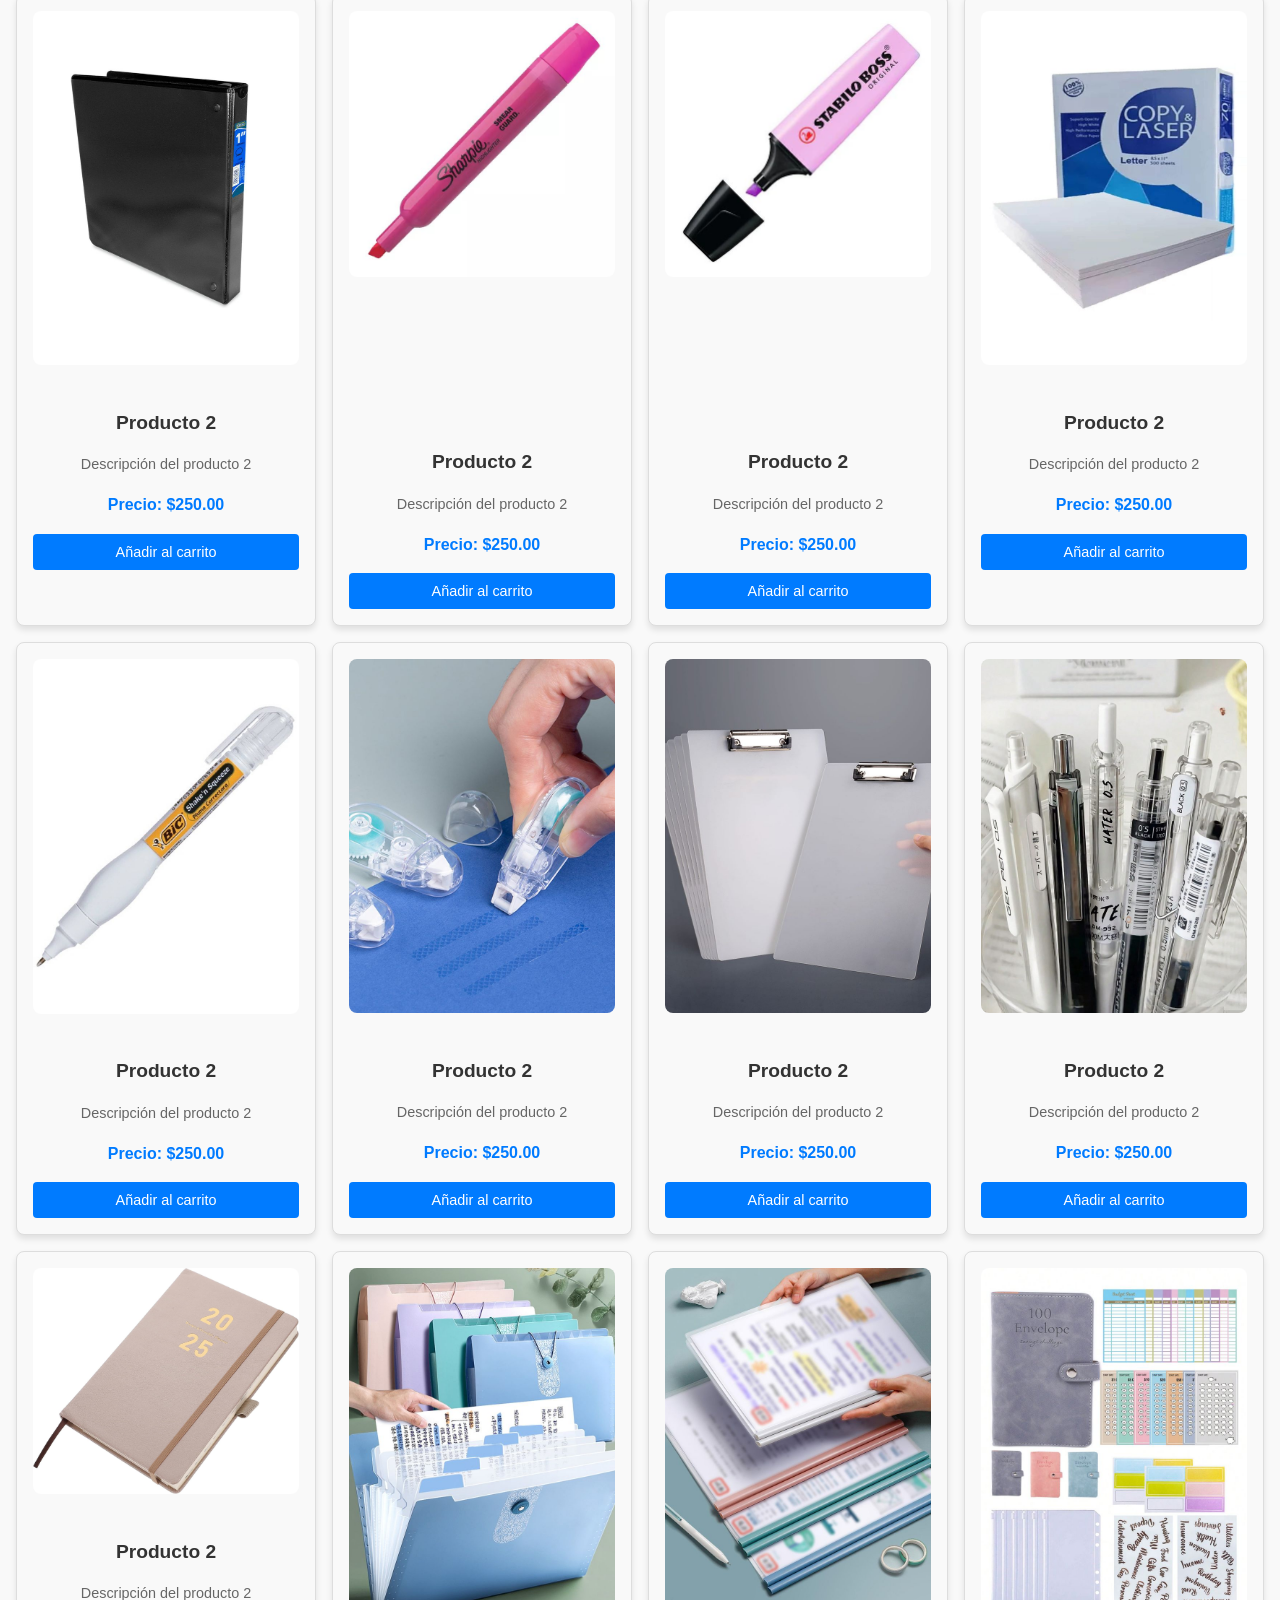
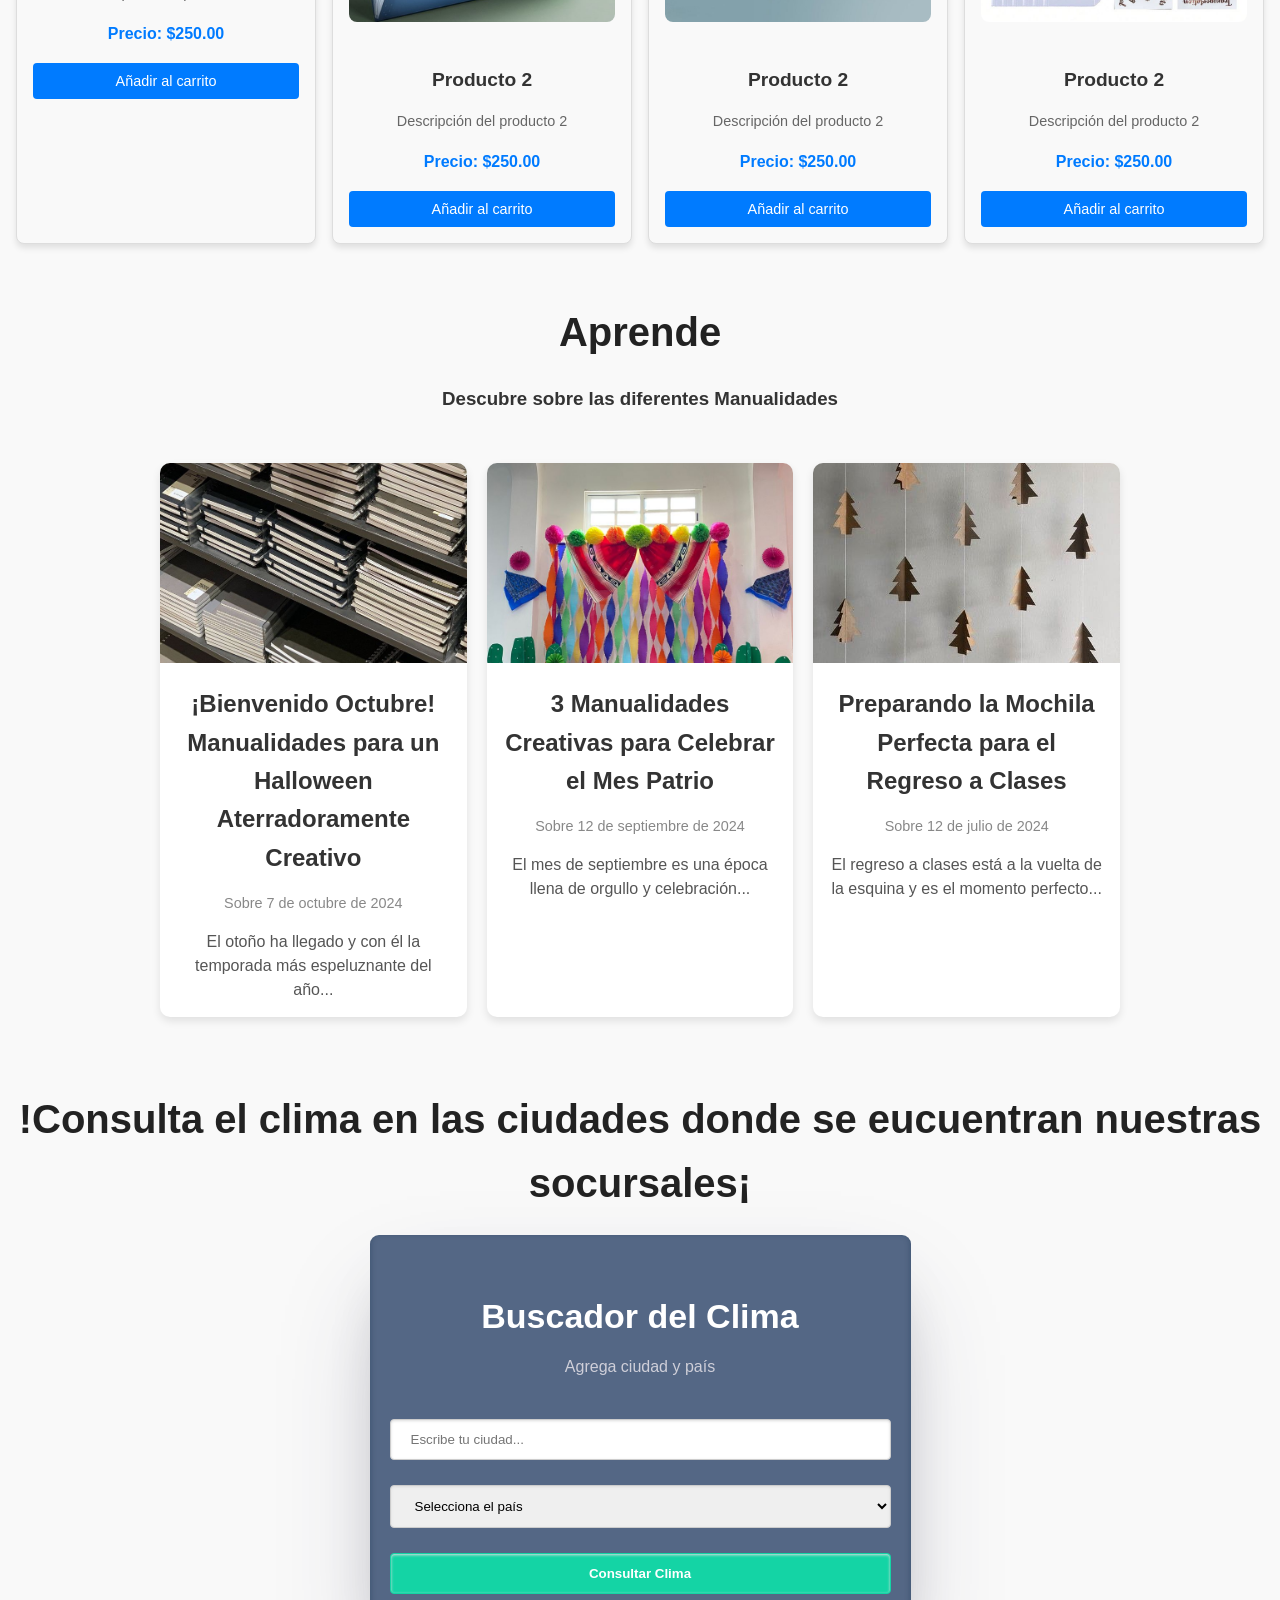
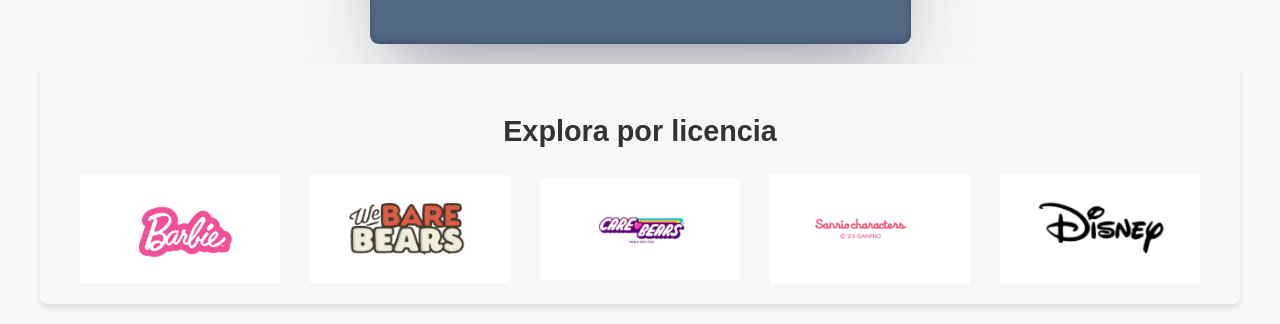
==== commit ce021f3f: "COMPLET" ====
--- a/pagina.html
+++ b/pagina.html
@@ -4,6 +4,7 @@
     <meta charset="UTF-8">
     <meta name="viewport" content="width=device-width, initial-scale=1.0">
     <title>Página de Inicio</title>
+    <link href="https://unpkg.com/aos@2.3.1/dist/aos.css" rel="stylesheet">
     <style>
         /* Estilos básicos para la página */
 
@@ -100,37 +101,48 @@
             background-color: #13dabf;
         }
        
+
+
+        /* Estilos generales del header */
         header {
-            background-color: #309e8f;
+            display: flex;
+            justify-content: space-between; /* Alinea título y botones en extremos opuestos */
+            align-items: center;
+            background-color:  #06bfd5;
+            padding: 20px;
             color: white;
-            padding: 1em 0;
+        }
+
+
+/* Título del header */
+header h1 {
+    margin: 0;
+    font-size: 2rem;
+    font-weight: bold;
+}
+
+.nav-buttons {
             display: flex;
-            justify-content: space-between;
-            align-items: center;
-            box-shadow: 0 20px 50px rgba(0, 0, 0, 0.2);
-        }
-        header h1 {
-            margin: 0;
-            padding-left: 20px;
-            font-size: 1.5em;
-        }
-        header .nav-buttons {
-            display: flex;
-            gap: 10px;
-            padding-right: 20px;
-        }
-        header .nav-buttons a {
+            gap: 20px;
+        }
+
+        .nav-buttons a {
+            background-color: #30a4be;
+            padding: 10px 20px;
+            color: white;
             text-decoration: none;
-            background-color: #31b6b2;
-            color: white;
-            padding: 0.5em 1em;
             border-radius: 5px;
-            font-size: 1em;
-            font-weight: bold;
-        }
-        header .nav-buttons a:hover {
-            background-color: #003f85;
-        }
+            font-size: 16px;
+            transition: background-color 0.3s ease, transform 0.3s ease;
+        }
+
+        .nav-buttons a:hover {
+            background-color: #28a745;
+            transform: translateY(-2px);
+        }
+
+      
+    
         main {
             text-align: center;
             padding: 2em;
@@ -263,32 +275,328 @@
     opacity: 0.8;
 }
 
-
-   
+/* General */
+body {
+    font-family: 'Poppins', sans-serif;
+    margin: 0;
+    padding: 0;
+    background-color: #f9f9f9;
+    color: #333;
+}
+
+/* Contenedor principal */
+.container {
+    max-width: 1200px;
+    margin: 0 auto;
+    padding: 20px;
+    text-align: center;
+}
+
+/* Título */
+h1 {
+    font-size: 2.5rem;
+    margin-bottom: 0.5em;
+    color: #222;
+}
+
+/* Subtítulo */
+.subtitle {
+    font-size: 1.2rem;
+    color: #666;
+    margin-bottom: 2em;
+}
+
+/* Grid de tarjetas */
+.card-grid {
+    display: grid;
+    grid-template-columns: repeat(auto-fit, minmax(300px, 1fr));
+    gap: 20px;
+}
+
+/* Tarjetas */
+.card {
+    background: #fff;
+    border-radius: 10px;
+    box-shadow: 0 4px 8px rgba(0, 0, 0, 0.1);
+    overflow: hidden;
+    transition: transform 0.3s, box-shadow 0.3s;
+}
+
+.card:hover {
+    transform: translateY(-5px);
+    box-shadow: 0 8px 16px rgba(0, 0, 0, 0.2);
+}
+
+/* Imagen de la tarjeta */
+.card img {
+    width: 100%;
+    height: 200px;
+    object-fit: cover;
+}
+
+/* Título de la tarjeta */
+.card h2 {
+    font-size: 1.5rem;
+    margin: 15px;
+    color: #333;
+}
+
+/* Fecha */
+.card .date {
+    font-size: 0.9rem;
+    color: #888;
+    margin: 0 15px;
+}
+
+/* Descripción */
+.card .description {
+    font-size: 1rem;
+    margin: 15px;
+    color: #555;
+    line-height: 1.5;
+}
+
+
+body {
+  margin: 0;
+  font-family: 'Arial', sans-serif;
+  line-height: 1.6;
+  color: #333;
+}
+
+.container {
+  display: flex;
+  flex-wrap: wrap;
+  align-items: center;
+  justify-content: center;
+  padding: 30px;
+}
+
+
+
+
+.text-section {
+  flex: 1;
+  max-width: 900px;
+  padding: 20px;
+  text-align: left;
+}
+
+.text-section h1 {
+  font-size: 2.5em;
+  font-weight: bold;
+  margin-bottom: 10px;
+}
+
+.text-section h2 {
+  font-size: 1.2em;
+  font-weight: normal;
+  margin-bottom: 20px;
+  letter-spacing: 1.5px;
+}
+
+.text-section p {
+  font-size: 1em;
+  color: #555;
+}
+
+.image-section {
+  flex: 1;
+  max-width: 300px;
+  padding: 20px;
+}
+
+.image-section img {
+  width: 100%;
+  height: auto;
+  border-radius: 5px;
+}
+
+.weather-content {
+    box-shadow: rgba(50, 50, 93, 0.25) 0px 50px 100px -20px, rgba(0, 0, 0, 0.3) 0px 30px 60px -30px, rgba(10, 37, 64, 0.35) 0px -2px 6px 0px inset;
+    max-width: 501px;
+    text-align: center;
+    padding: 20px 20px 50px;
+    margin: 20px auto 0;
+    background-color: #546785;
+    border-radius: 9px;
+}
+.weather-content h1{
+    font-size: 34px;
+    margin-bottom: 10px;
+    color: #FFF;
+}
+.weather-content p{
+    color: #cfcfd9;
+}
+.result{
+    margin-bottom: 8%;
+}
+.result p{
+    margin: 5px 0 5px;
+}
+.result h2{
+    font-size: 70px;
+    line-height: 70px;
+    margin: -10px 0 10px;
+    color: #fff;
+}
+.result h5{
+    font-size: 21px;
+    margin: 2px;
+    color: #fff;
+}
+form {
+    display: flex;
+    flex-direction: column;
+}
+form input[type="text"], form input[type="submit"], form select{
+    width: 100%;
+    margin: 0px 0 25px;
+    display: inline-block;
+    border: 1px solid #ccc;
+    box-shadow: inset 0 1px 3px #ddd;
+    border-radius: 4px;
+    -webkit-box-sizing: border-box;
+    -moz-box-sizing: border-box;
+    box-sizing: border-box;
+    padding-left: 20px;
+    padding-right: 20px;
+    padding-top: 12px;
+    padding-bottom: 12px;
+    font-family: 'Montserrat', sans-serif;
+}
+form input[type="submit"]{
+    width: 100%;
+    margin: 0 auto;
+    cursor: pointer;
+    background-color: #14d4a5;
+    border: 1px solid #14d4a5;
+    color: #fff;
+    font-weight: 600;
+    transition: width 1s;
+}
+form input[type="submit"]:hover{
+    width: 50%;
+}
+.alert-message {
+    margin: 24px 0 0;
+    color: red!important;
+}
+
+
+
     </style>
 </head>
-<body>
+
 
     <script src="//code.tidio.co/l75zttiyjmteqtmppow1dymasbkdfatm.js" async></script>
-
-    <!-- Encabezado con título y botones -->
-    <header>
-        <h1>Bienvenido a la papeleria AZUX</h1>
-        <div class="nav-buttons">
-            <a href="index.html">Ir al carrito de compras</a>
-            <a href="prueba.html">Ir a tu hubicacion</a>
-        </div>
-    </header>
-
-    
-
-    <h1>Productos</h1>
-    <div class="product-section">
+<!-- Encabezado con título y botones -->
+<header class="text-center py-4 bg-light">
+    <h1 class="mb-4">Bienvenido a la papelería AZUX</h1>
+    <div class="nav-buttons d-flex justify-content-center gap-3">
+        <a href="index.html" class="btn btn-primary">Ir al carrito de compras</a>
+        <a href="prueba.html" class="btn btn-secondary">Ir a tu ubicación</a>
+        <a href="https://wa.me/522491782246?text=Hola,%20quisiera%20información%20sobre%20sus%20productos" 
+           class="btn btn-success" 
+           target="_blank">
+           Contáctanos
+        </a>
+    </div>
+</header>
+
+
+
+<!--
+<div class="hero" id="inicio">
+        <div class="container" data-aos="zoom-in-up">
+            <h1>Bienvenidos a Farmacia Salud Plus</h1>
+            <p>Tu salud es nuestra prioridad. Encuentra medicamentos, suplementos y más.</p>
+            <a href="#productos" class="btn btn-light btn-lg mt-3">Ver productos</a>
+        </div>
+    </div>
+
+-->
+
+    <div class="container" data-aos="fade-up">
+        <div  class="text-section" >
+          <h1>Visita nuestras  surcusal </h1>
+          <h2>Visitamos en nuestra sucursal de Puebla: </h2>
+          <p>
+            Visítanos en nuestra sucursal de Puebla:
+            <br> 
+    📍 Dirección: [Calle Ejemplo #123, Colonia Centro, Puebla, Pue.]
+    <br>
+    📞 Teléfono: [01-800-123-4567]
+        <br>
+        🕒 Horarios de atención: Lunes a viernes de 9:00 AM a 6:00 PM, sábados de 10:00 AM a 2:00 PM.
+        <br>
+        ¡Será un gusto atenderte!
+          </p>
+        </div>
+
+
+        <div class="image-section">
+          <img src="img/socursal.jpg" alt="Real estate interior" />
+        </div>
+      </div>
+    
+      <div class="container" data-aos="fade-up">
+        <div class="image-section">
+          <img src="img/socursal 2.jpg" alt="Real estate interior" />
+        </div>
+        <div class="text-section">
+          <h1>Aceptamos todos los métodos de pago </h1>
+          <h2>Haz tus compras de manera fácil y segura con cualquiera de estas opciones:</h2>
+          <p>
+
+            💳 Tarjetas de crédito y débito: Visa, Mastercard, American Express.
+            <br>
+            📱 Pagos digitales: PayPal, Mercado Pago, transferencias bancarias.
+        <br>
+        💵 Efectivo: Disponible en nuestras sucursales físicas.
+        <br>
+        🪙 Vales y cupones: Canjeables en nuestras tiendas participantes.
+        <br>
+
+¡Elige el método que más te convenga y disfruta de tu experiencia con nosotros!
+          </p>
+        </div>
+      </div>
+
+
+      <div class="container" data-aos="fade-up">
+        <div class="text-section">
+          <h1>¡Contamos con todo lo que necesitas!</h1>
+          <h2>Desde lo más básico hasta lo más especializado, en papeleria encontrarás:</h2>
+          <div class="scrollable-content">
+            <p>
+              🛒 Productos de calidad: Amplia variedad para satisfacer todas tus necesidades.
+              <br>
+              💡 Soluciones prácticas: Diseñadas para facilitar tu día a día.
+              <br>
+              🤝 Atención personalizada: Estamos aquí para ayudarte a encontrar justo lo que buscas.
+              <br>
+              🚚 Envíos rápidos: Llegamos a donde estés.
+            </p>
+          </div>
+        </div>
+        <div class="image-section">
+          <img src="img/socursal 3.jpg" alt="Real estate interior" />
+        </div>
+      </div>
+      
+
+
+
+
+    <h1>Inspiración y creatividad en tu papelería en línea</h1>
+    <div class="product-section" data-aos="fade-up">
         <!-- Tarjeta Escolar -->
         <div class="product-card">
             <div class="navigation">
             <br>
-                <button class="nav-button">&lt;</button>
+                
             </div>
             <img src="img/duccax.jpg" alt="Producto Escolar" class="product-image">
             <div class="product-content">
@@ -296,15 +604,15 @@
                 <p>Ofrecemos una amplia gama de artículos para todas las necesidades educativas.</p>
             </div>
             <div class="navigation">
-                <button class="nav-button">&gt;</button>
+                
             </div>
             
         </div>
 
         <!-- Tarjeta Manualidades -->
-        <div class="product-card">
+        <div class="product-card" data-aos="fade-up">
             <div class="navigation">
-                <button class="nav-button">&lt;</button>
+                
             </div>
             <img src="img/❤.jpg" alt="Producto Manualidades" class="product-image">
             <div class="product-content">
@@ -312,14 +620,14 @@
                 <p>Expresa tu creatividad y disfruta de momentos de diversión con nuestros productos.</p>
             </div>
             <div class="navigation">
-                <button class="nav-button">&gt;</button>
+                
             </div>
         </div>
 
         <!-- Tarjeta Oficina -->
-        <div class="product-card">
+        <div class="product-card" data-aos="fade-up">
             <div class="navigation">
-                <button class="nav-button">&lt;</button>
+                
             </div>
             <img src="img/🌿 Um mundo de canetas pretas!.jpg" alt="Producto Oficina" class="product-image">
             <div class="product-content">
@@ -327,7 +635,7 @@
                 <p>Encontrarás todo lo que necesitas para mantener tu espacio de trabajo organizado y eficiente.</p>
             </div>
             <div class="navigation">
-                <button class="nav-button">&gt;</button>
+              
             </div>
         </div>
     </div>
@@ -338,7 +646,7 @@
     <h1>Compra de productos por mayoreo</h1>
 
          <!--Compra de productos -->
-         <div class="product-container">
+         <div class="product-container"data-aos="fade-up" >
             <!-- Producto 1 -->
             <div class="product">
                 <img src="img/50 Funda Protectores De Hojas Carta A4 Documentos Carpeta Sobre.jpg" alt="Producto 1">
@@ -352,9 +660,12 @@
                     <button type="submit">Añadir al carrito</button>
                 </form>
             </div>
+
+
+            
         
             <!-- Producto 2 -->
-            <div class="product">
+            <div class="product" data-aos="fade-up">
                 <img src="img/51ZPPNZo5IL._AC_SX522_.jpg" alt="Producto 2">
                 <br>
             <br>
@@ -373,7 +684,7 @@
         
             
          <!-- Producto 2 -->
-         <div class="product">
+         <div class="product" data-aos="fade-up">
             <img src="img/6 piezas Pluma de gel portátil.jpg" alt="Producto 2">
             <h3>Producto 2</h3>
             <p>Descripción del producto 2</p>
@@ -386,9 +697,10 @@
             </form>
         </div>
     
-        <!-- Repite más productos... -->
-
-        <div class="product">
+        <!-- Repite los demas productos... -->
+
+        <div class="product" data-aos="fade-up">
+            <div data-aos="fade-up"></div>
             <br>
             <img src="img/Carpeta con pespunte tamaño carta hecha en piel.jpg" alt="Producto 2">
             <br>
@@ -408,7 +720,7 @@
             </form>
         </div>
 
-        <div class="product">
+        <div class="product" data-aos="fade-up">
             <img src="img/Carpeta Kinerta Carta Negro 1_2 Pulgada 3 Arillos.jpg" alt="Producto 2">
             <h3>Producto 2</h3>
             <p>Descripción del producto 2</p>
@@ -421,7 +733,7 @@
             </form>
         </div>
 
-        <div class="product">
+        <div class="product" data-aos="fade-up">
             <img src="img/Marcatextos Sharpie Accent rosa.jpg" alt="Producto 2">
             <br>
             <br>
@@ -440,7 +752,7 @@
             </form>
         </div>
 
-        <div class="product">
+        <div class="product" data-aos="fade-up">
             <img src="img/Marcatextos Stabilo Boss Original lila pastel.jpg" alt="Producto 2">
             <br>
             <br>
@@ -459,7 +771,7 @@
             </form>
         </div>
 
-        <div class="product">
+        <div class="product" data-aos="fade-up">
             <img src="img/Paquete de 500 hojas blancas.jpg" alt="Producto 2">
             <h3>Producto 2</h3>
             <p>Descripción del producto 2</p>
@@ -472,7 +784,7 @@
             </form>
         </div>
 
-        <div class="product">
+        <div class="product" data-aos="fade-up">
             <img src="img/PLUMA CORRECTORA BIC CORRECTOR LIQUIDO BIC.jpg" alt="Producto 2">
             <h3>Producto 2</h3>
             <p>Descripción del producto 2</p>
@@ -485,7 +797,7 @@
             </form>
         </div>
 
-        <div class="product">
+        <div class="product" data-aos="fade-up">
             <img src="img/1 pieza portátil doble cabeza cinta.jpg" alt="Producto 2">
             <h3>Producto 2</h3>
             <p>Descripción del producto 2</p>
@@ -499,7 +811,7 @@
         </div>
 
 
-        <div class="product">
+        <div class="product" data-aos="fade-up">
             <img src="img/1 pieza transparente A4 Portapapeles.jpg" alt="Producto 2">
             <h3>Producto 2</h3>
             <p>Descripción del producto 2</p>
@@ -513,7 +825,7 @@
         </div>
 
 
-        <div class="product">
+        <div class="product" data-aos="fade-up">
             <img src="img/6 Piezas Bolígrafos Retráctiles De Punta Fina De 0,5 Mm Con Diseño Simple, Alto Valor Estético, Tinta De Secado Rápido Para Que Los Estudiantes Resuelvan Ejercicios Y Firmas.jpg" alt="Producto 2">
             <h3>Producto 2</h3>
             <p>Descripción del producto 2</p>
@@ -527,7 +839,7 @@
         </div>
 
 
-        <div class="product">
+        <div class="product" data-aos="fade-up">
             <img src="img/71P8gKOGfCL._AC_SL1500_.jpg" alt="Producto 2">
             <h3>Producto 2</h3>
             <p>Descripción del producto 2</p>
@@ -540,7 +852,7 @@
             </form>
         </div>
 
-        <div class="product">
+        <div class="product" data-aos="fade-up">
             <img src="img/1 pieza Bolsillo de archivo multicapas (1).jpg" alt="Producto 2">
             <h3>Producto 2</h3>
             <p>Descripción del producto 2</p>
@@ -553,7 +865,7 @@
             </form>
         </div>
 
-        <div class="product">
+        <div class="product" data-aos="fade-up">
             <img src="img/15 piezas_10 piezas_Juego de carpetas de archivo retráctiles transparentes de tamaño A4 de color aleatorio, carpetas de archivo de palanca de arco reforzada para documentos y currículos.jpg" alt="Producto 2">
             <h3>Producto 2</h3>
             <p>Descripción del producto 2</p>
@@ -566,7 +878,7 @@
             </form>
         </div>
 
-        <div class="product">
+        <div class="product" data-aos="fade-up">
             <img src="img/ultimaimg.jpg" alt="Producto 2">
             <h3>Producto 2</h3>
             <p>Descripción del producto 2</p>
@@ -581,8 +893,139 @@
     </div>
     
 
-<!--Explora por lincencia-->
-    <div class="licencia-container">
+    <h1>Aprende</h1>
+    <div style="text-align: center;">
+       <h3> Descubre sobre las diferentes Manualidades </h3>
+    </div>
+    <div class="container" data-aos="fade-up">
+        <div class="card-grid">
+            <div class="card">
+                <img src="img/descarga.jpg" alt="Manualidades de Halloween">
+                <h2>¡Bienvenido Octubre! Manualidades para un Halloween Aterradoramente Creativo</h2>
+                <p class="date">Sobre 7 de octubre de 2024</p>
+                <p class="description">El otoño ha llegado y con él la temporada más espeluznante del año...</p>
+            </div>
+            <div class="card">
+                <img src="img/México bonito.jpg" alt="Manualidades Mes Patrio">
+                <h2>3 Manualidades Creativas para Celebrar el Mes Patrio</h2>
+                <p class="date">Sobre 12 de septiembre de 2024</p>
+                <p class="description">El mes de septiembre es una época llena de orgullo y celebración...</p>
+            </div>
+            <div class="card">
+                <img src="img/Gmail.jpg" alt="Regreso a Clases">
+                <h2>Preparando la Mochila Perfecta para el Regreso a Clases</h2>
+                <p class="date">Sobre 12 de julio de 2024</p>
+                <p class="description">El regreso a clases está a la vuelta de la esquina y es el momento perfecto...</p>
+            </div>
+
+
+        </div>
+    </div>
+
+
+    <h1 data-aos="fade-up">!Consulta el clima en las ciudades donde se eucuentran nuestras socursales¡</h1>
+    <p id="weather"></p>
+    
+    <section class="weather-content" data-aos="fade-up">
+        <h1>Buscador del Clima</h1>
+        <div class="result">
+            <p>Agrega ciudad y país</p>
+        </div>
+        <form action="" method="POST" class="get-weather">
+            <input type="text" name="city" id="city" placeholder="Escribe tu ciudad...">
+            <select name="country" id="country">
+                <option disabled selected value="">Selecciona el país</option>
+                <option value="AR">Argentina</option>
+                <option value="CO">Colombia</option>
+                <option value="CR">Costa Rica</option>
+                <option value="ES">España</option>
+                <option value="US">Estados Unidos</option>
+                <option value="MX">México</option>
+                <option value="PE">Perú</option>
+            </select>
+            <input type="submit" value="Consultar Clima">
+        </form>
+    </section>
+    
+    <script>
+    const result = document.querySelector('.result');
+    const form = document.querySelector('.get-weather');
+    const nameCity = document.querySelector('#city');
+    const nameCountry = document.querySelector('#country');
+    
+    form.addEventListener('submit', (e) => {
+        e.preventDefault();
+    
+        if (nameCity.value.trim() === '' || nameCountry.value === '') {
+            showError('Ambos campos son obligatorios...');
+            return;
+        }
+    
+        callAPI(nameCity.value.trim(), nameCountry.value);
+    });
+    
+    function callAPI(city, country) {
+        const apiId = '41d1d7f5c2475b3a16167b30bc4f265c';
+        const url = `https://api.openweathermap.org/data/2.5/weather?q=${city},${country}&appid=${apiId}&lang=es`;
+    
+        fetch(url)
+            .then(response => response.json())
+            .then(dataJSON => {
+                if (dataJSON.cod === '404') {
+                    showError('Ciudad no encontrada...');
+                } else {
+                    clearHTML();
+                    showWeather(dataJSON);
+                }
+            })
+            .catch(error => {
+                console.log(error);
+                showError('Error al conectar con la API. Inténtalo más tarde.');
+            });
+    }
+    
+    function showWeather(data) {
+        const { name, main: { temp, temp_min, temp_max }, weather: [details] } = data;
+    
+        const degrees = kelvinToCentigrade(temp);
+        const min = kelvinToCentigrade(temp_min);
+        const max = kelvinToCentigrade(temp_max);
+    
+        const content = document.createElement('div');
+        content.innerHTML = `
+            <h5>Clima en ${name}</h5>
+            <img src="https://openweathermap.org/img/wn/${details.icon}@2x.png" alt="Icono clima">
+            <h2>${degrees}°C</h2>
+            <p>Máx: ${max}°C</p>
+            <p>Mín: ${min}°C</p>
+        `;
+    
+        result.appendChild(content);
+    }
+    
+    function showError(message) {
+        const alert = document.createElement('p');
+        alert.classList.add('alert-message');
+        alert.innerHTML = message;
+    
+        form.appendChild(alert);
+        setTimeout(() => {
+            alert.remove();
+        }, 3000);
+    }
+    
+    function kelvinToCentigrade(temp) {
+        return Math.round(temp - 273.15);
+    }
+    
+    function clearHTML() {
+        result.innerHTML = '';
+    }
+    </script>
+    
+
+    <!--Explora por lincencia-->
+    <div class="licencia-container" data-aos="fade-up">
         <h2>Explora por licencia</h2>
         <div class="logos">
             <img src="img/imagen 2.png" alt="Sanrio">
@@ -593,12 +1036,14 @@
         </div>
     </div>
     
-
-
+    
         
 
-
-        
+    <script src="https://unpkg.com/aos@2.3.1/dist/aos.js"></script>
+
+<script>
+    AOS.init();
+  </script>
            
      <!--Pie de pagina  -->
 </body>
